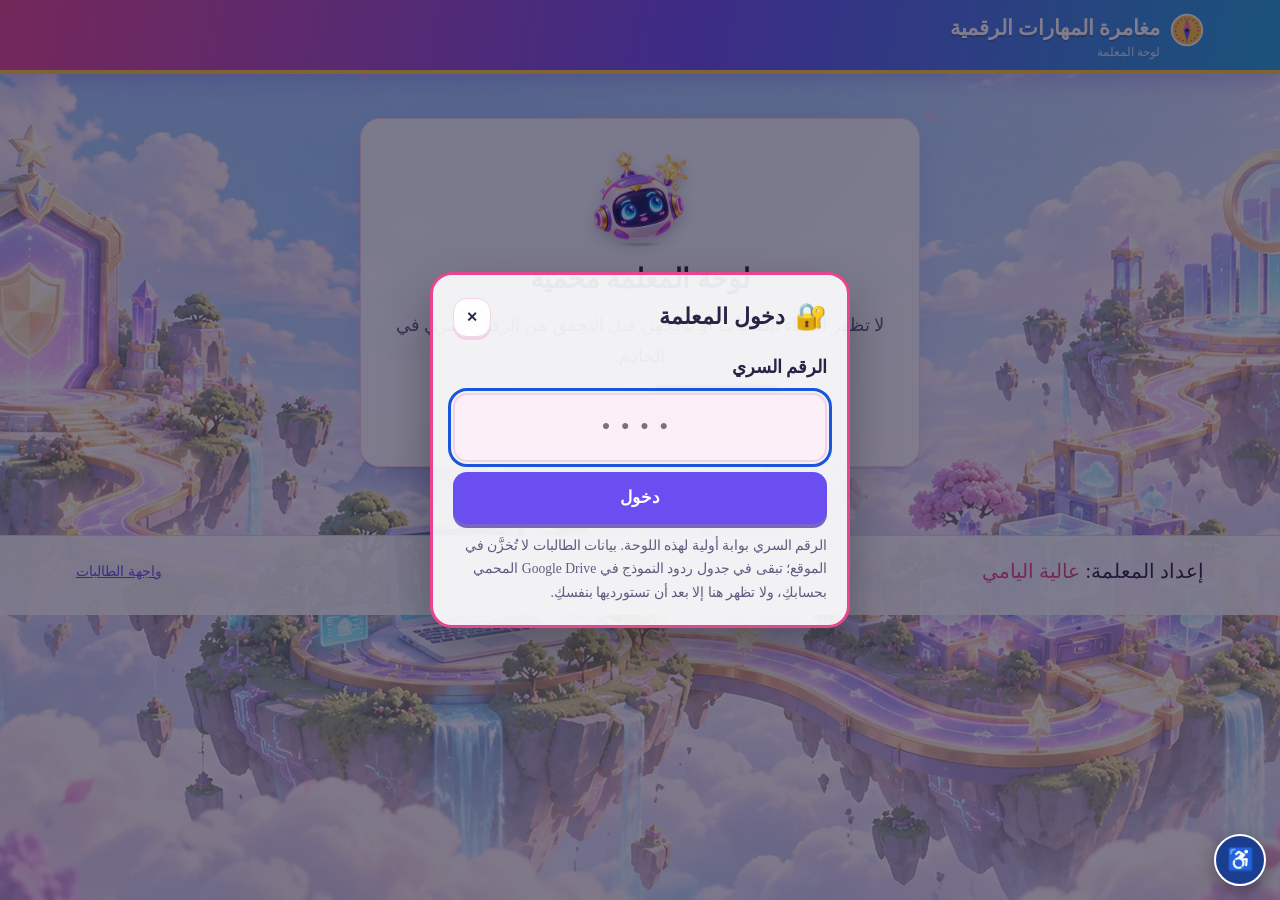
==== teacher.html @ 1182cdbd "إصلاح تعطل أزرار اعتماد الخطط الفردية: عزل تهيئة دعم الطالبات عن الاتساق وإظهار الأخطاء Co-Authored-" ====
<!doctype html>
<html lang="ar" dir="rtl" class="scene-on">
<head>
<meta charset="utf-8">
<meta name="viewport" content="width=device-width,initial-scale=1,viewport-fit=cover">
<meta name="robots" content="noindex">
<title>لوحة المعلمة — مغامرة المهارات الرقمية</title>
<link rel="preconnect" href="https://fonts.googleapis.com">
<link rel="preconnect" href="https://fonts.gstatic.com" crossorigin>
<link rel="stylesheet" href="https://fonts.googleapis.com/css2?family=Amiri:wght@400;700&display=swap">
<link rel="stylesheet" href="css/style.css?v=1.7.7">
<link rel="stylesheet" href="css/a11y.css?v=1.7.7">
<link rel="stylesheet" href="css/scenes.css?v=1.7.7">
<link rel="stylesheet" href="css/teacher-scene.css?v=1.7.15">
</head>
<body class="teacher-mode" data-scene="hero">
<header class="topbar">
  <div class="topbar-in">
    <a class="brand" href="index.html"><span id="brandIcon"></span><span><b>مغامرة المهارات الرقمية</b><small>لوحة المعلمة</small></span></a>
    <div class="top-stats" id="topStats"><span class="chip">🔐 منطقة محمية</span></div>
  </div>
</header>
<main>
  <div class="wrap" id="app" aria-live="polite"><div class="panel" style="padding:24px">جارٍ التحميل…</div></div>
</main>
<footer class="foot">
  <div class="foot-in">
    <div class="author">إعداد المعلمة: <span>عالية اليامي</span></div>
    <div><a class="linkish" href="index.html">واجهة الطالبات</a></div>
  </div>
</footer>
<script src="js/config.js?v=1.7.7"></script>
<script src="js/icons.js?v=1.7.7"></script>
<script src="js/questions.js?v=1.7.7"></script>
<script src="js/rules.js?v=1.7.7"></script>
<script src="js/forms.js?v=1.7.7"></script>
<script src="js/storage.js?v=1.7.7"></script>
<script src="js/tracker.js?v=1.7.7"></script>
<script src="js/analytics.js?v=1.7.7"></script>
<script src="js/agent.js?v=1.7.7"></script>
<script src="js/outcomes.js?v=1.7.7"></script>
<script src="js/goals.js?v=1.7.7"></script>
<script src="js/agent-std.js?v=1.7.7"></script>
<script src="js/post-wording.js?v=1.7.7"></script>
<script src="js/post.js?v=1.7.7"></script>
<script src="js/consistency.js?v=1.7.7"></script>
<script src="js/textbook.js?v=1.7.15"></script>
<script src="js/support.js?v=1.7.15"></script>
<script src="js/goals-view.js?v=1.7.15"></script>
<script src="js/export-excel.js?v=1.7.7"></script>
<script src="js/fx.js?v=1.7.7"></script>
<script src="js/teacher-guide.js?v=1.7.7"></script>
<script src="js/a11y.js"></script>
<script src="js/auth.js?v=1.7.7"></script>
<script src="js/teacher.js?v=1.7.7"></script>
<script>
  document.getElementById('brandIcon').innerHTML = MDQ.icons.compass;
  MDQ.settings.loadRemote().finally(function () { MDQ.teacher.mount(document.getElementById('app')); if (MDQ.fx && MDQ.fx.petals) MDQ.fx.petals(); });
</script>
</body>
</html>
---- css/style.css ----
/* مغامرة المهارات الرقمية — ثيم أنمي مبهج: سماء ساكورا وردية، بنفسجي، أزرق سماوي، أصفر شمسي.
   التخطيط: شريط علوي متدرج + لوحة رئيسية؛ خريطة مراحل متصلة بمسار نجوم، وتميمة «نجمة». الخط: Times New Roman. */
:root {
  --bg: #FFF4FA;
  --bg-2: #EEF4FF;
  --surface: #FFFFFF;
  --surface-2: #FCEBF5;
  --ink: #2B2245;
  --muted: #625A82;
  --line: #F1D2E6;
  --brand: #6B4EF0;
  --brand-2: #E8458F;
  --brand-3: #1FA3D6;
  --brand-ink: #FFFFFF;
  --accent: #6B4EF0;
  --gold: #FFC93C;
  --gold-ink: #B2560A;
  --c1: #12A9C2; --c2: #F2731F; --c3: #6B4EF0; --c4: #E8458F;
  --ok: #109E6E; --ok-bg: #DDF8EC;
  --warn: #B06A00; --warn-bg: #FFF1CC;
  --bad: #D9365E; --bad-bg: #FFE1E8;
  --shadow: 0 2px 0 rgba(43,34,69,.08), 0 10px 26px rgba(107,78,240,.12);
  --f-display: "Times New Roman", Times, "Amiri", "Traditional Arabic", serif;
  --f-body: "Times New Roman", Times, "Amiri", "Traditional Arabic", serif;
  --r: 20px;
  --r-sm: 12px;
}
@media (prefers-color-scheme: dark) {
  :root:not([data-theme="light"]) {
    --bg: #161230; --bg-2: #101A3A; --surface: #221C47; --surface-2: #2D2560; --ink: #F6F1FF; --muted: #BDB3E3; --line: #3D3478;
    --brand: #8C74FF; --brand-2: #FF5FA8; --brand-3: #36C2F0; --brand-ink: #FFFFFF; --accent: #B3A3FF; --gold: #FFD45C; --gold-ink: #FFD45C;
    --c1: #4FD8EE; --c2: #FF9A55; --c3: #A996FF; --c4: #FF7DBB;
    --ok: #4FE0A6; --ok-bg: #173A33; --warn: #FFC95C; --warn-bg: #3D3017; --bad: #FF8AA6; --bad-bg: #44203A;
    --shadow: 0 2px 0 rgba(0,0,0,.3), 0 10px 28px rgba(0,0,0,.35);
    color-scheme: dark;
  }
}
:root[data-theme="dark"] {
  --bg: #161230; --bg-2: #101A3A; --surface: #221C47; --surface-2: #2D2560; --ink: #F6F1FF; --muted: #BDB3E3; --line: #3D3478;
  --brand: #8C74FF; --brand-2: #FF5FA8; --brand-3: #36C2F0; --brand-ink: #FFFFFF; --accent: #B3A3FF; --gold: #FFD45C; --gold-ink: #FFD45C;
  --c1: #4FD8EE; --c2: #FF9A55; --c3: #A996FF; --c4: #FF7DBB;
  --ok: #4FE0A6; --ok-bg: #173A33; --warn: #FFC95C; --warn-bg: #3D3017; --bad: #FF8AA6; --bad-bg: #44203A;
  --shadow: 0 2px 0 rgba(0,0,0,.3), 0 10px 28px rgba(0,0,0,.35);
  color-scheme: dark;
}

* { box-sizing: border-box; }
html, body { min-height: 100%; }
body {
  margin: 0; background: var(--bg); color: var(--ink);
  font-family: var(--f-body); font-size: 18px; line-height: 1.75;
  background-image: radial-gradient(1200px 600px at 100% -10%, color-mix(in srgb, var(--brand-2) 14%, transparent), transparent 60%), radial-gradient(900px 500px at -10% 30%, color-mix(in srgb, var(--brand-3) 12%, transparent), transparent 60%);
  background-attachment: fixed;
  -webkit-font-smoothing: antialiased;
}
h1, h2, h3 { font-family: var(--f-display); font-weight: 600; line-height: 1.35; text-wrap: balance; margin: 0; }
p { margin: 0; }
button, input, select { font: inherit; color: inherit; }
button { cursor: pointer; }
:focus-visible { outline: 3px solid var(--gold); outline-offset: 2px; border-radius: 6px; }
.num { font-variant-numeric: tabular-nums; }
.ltr { direction: ltr; unicode-bidi: isolate; display: inline-block; }
.sr { position: absolute; width: 1px; height: 1px; overflow: hidden; clip: rect(0 0 0 0); }

/* ---------- الشريط العلوي ---------- */
.topbar {
  position: sticky; top: env(safe-area-inset-top, 0px); z-index: 30;
  background: var(--brand); color: var(--brand-ink);
  border-bottom: 3px solid var(--gold);
}
.topbar-in { max-width: 1160px; margin: 0 auto; padding: 10px 16px; display: flex; align-items: center; gap: 12px; flex-wrap: wrap; }
.brand { display: flex; align-items: center; gap: 10px; text-decoration: none; color: inherit; background: none; border: 0; padding: 0; }
.brand svg { width: 34px; height: 34px; flex: none; }
.brand b { font-family: var(--f-display); font-size: 1.15rem; font-weight: 600; letter-spacing: 0; }
.brand small { display: block; font-size: .72rem; opacity: .8; line-height: 1.2; }
.top-stats { margin-inline-start: auto; display: flex; gap: 8px; align-items: center; flex-wrap: wrap; }
.chip {
  display: inline-flex; align-items: center; gap: 6px; padding: 3px 11px; border-radius: 999px;
  font-size: .85rem; background: rgba(246,242,232,.12); border: 1px solid rgba(246,242,232,.22); white-space: nowrap;
}
.chip svg { width: 15px; height: 15px; }
.chip.gold { background: var(--gold); color: #252826; border-color: transparent; font-weight: 600; }
.sync { font-size: .78rem; }
.sync[data-st="synced"] { background: rgba(121,199,154,.25); }
.sync[data-st="error"], .sync[data-st="offline"] { background: #A3392E; border-color: transparent; color: #fff; }
.sync[data-st="memory"] { background: #8F5A0F; color: #fff; }

/* ---------- الحاوية ---------- */
.wrap { max-width: 1160px; margin: 0 auto; padding-inline: 16px; padding-block: 24px 40px; }
.panel { background: var(--surface); border: 1px solid var(--line); border-radius: var(--r); box-shadow: var(--shadow); }
.eyebrow { font-size: .78rem; letter-spacing: .04em; color: var(--gold-ink); font-weight: 600; }
.muted { color: var(--muted); }
.row { display: flex; gap: 10px; flex-wrap: wrap; align-items: center; }
.grow { flex: 1 1 auto; min-width: 0; }

/* ---------- الأزرار ---------- */
.btn {
  display: inline-flex; align-items: center; justify-content: center; gap: 8px;
  padding: 10px 18px; border-radius: 10px; border: 1px solid transparent;
  background: var(--brand); color: var(--brand-ink); font-weight: 600; font-size: .98rem;
  transition: transform .12s ease, background .15s ease, box-shadow .15s ease; text-decoration: none;
}
.btn:hover { transform: translateY(-1px); box-shadow: 0 6px 16px color-mix(in srgb, var(--brand) 35%, transparent); }
.btn:active { transform: none; }
.btn[disabled] { opacity: .45; cursor: not-allowed; transform: none; box-shadow: none; }
.btn.gold { background: var(--gold); color: #252826; }
.btn.ghost { background: transparent; color: var(--ink); border-color: var(--line); }
.btn.ghost:hover { background: var(--surface-2); }
.btn.small { padding: 6px 12px; font-size: .88rem; }
.btn svg { width: 18px; height: 18px; }
.linkish { background: none; border: 0; color: var(--accent); text-decoration: underline; padding: 0; font-size: .9rem; }

/* ---------- الصفحة الافتتاحية ---------- */
.hero { display: grid; grid-template-columns: 1.05fr .95fr; gap: 22px; align-items: stretch; }
.hero-card { background: var(--brand); color: var(--brand-ink); border-radius: var(--r); padding: 28px; position: relative; overflow: hidden; }
.hero-card::after {
  content: ""; position: absolute; inset: auto -40px -60px auto; width: 240px; height: 240px; border-radius: 50%;
  border: 2px dashed rgba(183,154,97,.45); pointer-events: none;
}
.hero-card h1 { font-size: clamp(1.7rem, 3.4vw, 2.5rem); }
.hero-card h1 span { color: var(--gold); display: block; font-size: .62em; margin-top: 4px; }
.hero-card .lede { margin-top: 10px; font-size: 1.05rem; opacity: .92; }
.form { margin-top: 22px; display: grid; gap: 14px; position: relative; z-index: 1; }
.field label { display: block; font-size: .9rem; margin-bottom: 4px; font-weight: 600; }
.field input, .field select {
  width: 100%; padding: 11px 14px; border-radius: 10px; border: 1px solid rgba(246,242,232,.35);
  background: rgba(246,242,232,.96); color: #252826; font-size: 1rem;
}
.field .help { font-size: .8rem; opacity: .85; margin-top: 3px; }
.field .err { color: #FFD9D3; font-size: .85rem; margin-top: 4px; }
.privacy { font-size: .8rem; opacity: .8; display: flex; gap: 6px; align-items: flex-start; }
.privacy svg { width: 16px; height: 16px; flex: none; margin-top: 3px; }

.preview { padding: 22px; display: grid; gap: 14px; align-content: start; }
.preview h2 { font-size: 1.25rem; }
.mini-stages { display: grid; gap: 10px; }
.mini { display: grid; grid-template-columns: 44px 1fr auto; gap: 12px; align-items: center; padding: 10px 12px; border-radius: 12px; background: var(--surface-2); }
.mini .ic { width: 44px; height: 44px; border-radius: 12px; display: grid; place-items: center; color: #fff; }
.mini .ic svg { width: 24px; height: 24px; }
.mini b { display: block; font-size: .98rem; }
.mini small { color: var(--muted); font-size: .82rem; }
.rules { font-size: .85rem; color: var(--muted); border-top: 1px dashed var(--line); padding-top: 12px; display: grid; gap: 4px; }
.rules b { color: var(--ink); }

/* ---------- الخريطة ---------- */
.map-head { display: flex; gap: 16px; align-items: end; justify-content: space-between; flex-wrap: wrap; margin-bottom: 18px; }
.map-head h1 { font-size: clamp(1.5rem, 3vw, 2rem); }
.overall { min-width: 240px; flex: 0 1 340px; }
.bar { height: 10px; border-radius: 99px; background: var(--surface-2); overflow: hidden; border: 1px solid var(--line); }
.bar > i { display: block; height: 100%; background: linear-gradient(90deg, var(--gold), var(--accent)); border-radius: inherit; transition: width .5s ease; }
.stages { position: relative; display: grid; grid-template-columns: repeat(4, minmax(0, 1fr)); gap: 18px; }
.stages::before {
  content: ""; position: absolute; top: 58px; inset-inline: 8%; border-top: 3px dashed var(--gold); opacity: .6; z-index: 0;
}
.stage {
  position: relative; z-index: 1; display: flex; flex-direction: column; gap: 10px; padding: 18px;
  background: var(--surface); border: 1px solid var(--line); border-radius: var(--r); box-shadow: var(--shadow);
  border-top: 5px solid var(--sc);
}
.stage .node {
  width: 76px; height: 76px; border-radius: 50%; display: grid; place-items: center; margin: -6px auto 2px;
  background: var(--sc); color: #fff; box-shadow: 0 0 0 6px var(--surface), 0 0 0 8px var(--line); position: relative;
}
.stage .node svg { width: 36px; height: 36px; }
.stage .node .done-mark { position: absolute; bottom: -4px; inset-inline-end: -4px; width: 26px; height: 26px; border-radius: 50%; background: var(--gold); color: #252826; display: grid; place-items: center; border: 2px solid var(--surface); }
.stage .node .done-mark svg { width: 15px; height: 15px; }
.stage .lvl { text-align: center; font-size: .78rem; color: var(--muted); }
.stage h3 { font-size: 1.15rem; text-align: center; }
.stage .lesson { text-align: center; color: var(--sc); font-weight: 600; font-size: .92rem; margin-top: -6px; }
.stage .story { font-size: .9rem; color: var(--muted); }
.stage .mission { font-size: .86rem; background: var(--surface-2); padding: 8px 10px; border-radius: 10px; }
.stage .mission b { color: var(--ink); }
.stage .foot { margin-top: auto; display: grid; gap: 8px; }
.status { display: inline-flex; align-items: center; gap: 6px; font-size: .78rem; font-weight: 600; padding: 2px 10px; border-radius: 99px; justify-self: start; }
.status.new { background: var(--surface-2); color: var(--muted); }
.status.active { background: var(--warn-bg); color: var(--warn); }
.status.done { background: var(--ok-bg); color: var(--ok); }
.stage.is-done { background: linear-gradient(180deg, var(--surface), var(--surface-2)); }
.stage .btn { width: 100%; background: var(--sc); color: #fff; }
.stage .btn.ghost { background: transparent; color: var(--ink); }
.c1 { --sc: var(--c1); } .c2 { --sc: var(--c2); } .c3 { --sc: var(--c3); } .c4 { --sc: var(--c4); }

.badges-shelf { margin-top: 22px; padding: 18px; }
.badges-shelf h2 { font-size: 1.1rem; margin-bottom: 10px; }
.shelf { display: flex; gap: 12px; flex-wrap: wrap; }
.medal { display: flex; align-items: center; gap: 10px; padding: 8px 12px 8px 14px; border-radius: 12px; border: 1px solid var(--line); background: var(--surface-2); min-width: 0; }
.medal .disc { width: 42px; height: 42px; border-radius: 50%; display: grid; place-items: center; background: var(--gold); color: #252826; flex: none; box-shadow: inset 0 0 0 3px rgba(255,255,255,.35); }
.medal .disc svg { width: 22px; height: 22px; }
.medal.locked { opacity: .5; }
.medal.locked .disc { background: var(--line); color: var(--muted); }
.medal b { display: block; font-size: .9rem; }
.medal small { color: var(--muted); font-size: .76rem; line-height: 1.4; display: block; }

/* ---------- شاشة السؤال ---------- */
.play { display: grid; grid-template-columns: minmax(0, 1fr) 280px; gap: 20px; align-items: start; }
.play-head { display: flex; gap: 10px; align-items: center; flex-wrap: wrap; margin-bottom: 14px; }
.play-head h1 { font-size: 1.35rem; }
.qcard { padding: 22px; border-top: 5px solid var(--sc); }
.qmeta { display: flex; gap: 8px; flex-wrap: wrap; align-items: center; margin-bottom: 10px; font-size: .82rem; }
.tag { padding: 2px 10px; border-radius: 99px; background: var(--surface-2); color: var(--muted); }
.tag.concept { color: var(--sc); background: color-mix(in srgb, var(--sc) 12%, transparent); font-weight: 600; }
.tag.retry { background: var(--warn-bg); color: var(--warn); }
.qtext { font-size: 1.18rem; font-weight: 500; line-height: 1.9; }
.opts { display: grid; gap: 10px; margin-top: 18px; }
.opt {
  display: grid; grid-template-columns: 34px 1fr auto; gap: 12px; align-items: center; text-align: start;
  padding: 12px 14px; border-radius: 12px; border: 2px solid var(--line); background: var(--surface);
  transition: border-color .15s, background .15s, transform .1s;
}
.opt:hover:not([disabled]) { border-color: var(--sc); }
.opt .l { width: 34px; height: 34px; border-radius: 50%; display: grid; place-items: center; background: var(--surface-2); font-weight: 700; }
.opt[aria-checked="true"] { border-color: var(--sc); background: color-mix(in srgb, var(--sc) 9%, var(--surface)); }
.opt[aria-checked="true"] .l { background: var(--sc); color: #fff; }
.opt.tried { opacity: .55; text-decoration: line-through; text-decoration-color: var(--bad); }
.opt.tried .note { font-size: .74rem; color: var(--bad); text-decoration: none; }
.opt.right { border-color: var(--ok); background: var(--ok-bg); }
.opt.right .l { background: var(--ok); color: #fff; }
.opt[disabled] { cursor: default; }
.opts.tf { grid-template-columns: 1fr 1fr; }
.actions { display: flex; gap: 10px; flex-wrap: wrap; margin-top: 18px; align-items: center; }

.fb { margin-top: 18px; padding: 16px 18px; border-radius: 12px; border: 1px solid; display: grid; gap: 8px; animation: rise .35s ease; }
.fb h3 { font-size: 1.08rem; display: flex; align-items: center; gap: 8px; }
.fb h3 svg { width: 22px; height: 22px; }
.fb.ok { background: var(--ok-bg); border-color: color-mix(in srgb, var(--ok) 40%, transparent); }
.fb.ok h3 { color: var(--ok); }
.fb.hint { background: var(--warn-bg); border-color: color-mix(in srgb, var(--warn) 35%, transparent); }
.fb.hint h3 { color: var(--warn); }
.fb.teach { background: var(--surface-2); border-color: var(--line); }
.fb.teach h3 { color: var(--accent); }
.fb .xp { font-weight: 700; color: var(--gold-ink); }
.fb .corr { font-size: .92rem; border-inline-start: 3px solid var(--gold); padding-inline-start: 10px; }
@keyframes rise { from { opacity: 0; transform: translateY(6px); } to { opacity: 1; transform: none; } }
.shake { animation: shake .35s ease; }
@keyframes shake { 20%, 60% { transform: translateX(-5px); } 40%, 80% { transform: translateX(5px); } }

.side { display: grid; gap: 14px; position: sticky; top: calc(env(safe-area-inset-top, 0px) + 80px); }
.side .panel { padding: 16px; }
.reviewbtn {
  display: grid; grid-template-columns: 46px 1fr; gap: 12px; align-items: center; width: 100%; text-align: start;
  padding: 14px; border-radius: var(--r); border: 2px dashed var(--gold); background: var(--surface); color: var(--ink);
}
.reviewbtn:hover { background: var(--surface-2); }
.reviewbtn .ic { width: 46px; height: 46px; border-radius: 12px; background: var(--gold); color: #252826; display: grid; place-items: center; }
.reviewbtn .ic svg { width: 26px; height: 26px; }
.reviewbtn b { display: block; font-family: var(--f-display); font-weight: 600; }
.reviewbtn small { color: var(--muted); font-size: .8rem; }
.kv { display: grid; grid-template-columns: 1fr auto; gap: 6px 10px; font-size: .9rem; }
.kv dt { color: var(--muted); } .kv dd { margin: 0; font-weight: 700; }
.ladder { display: grid; gap: 6px; font-size: .84rem; }
.ladder div { display: flex; justify-content: space-between; gap: 8px; padding: 4px 8px; border-radius: 8px; }
.ladder div.on { background: var(--warn-bg); color: var(--warn); font-weight: 600; }

/* ---------- لوحة المراجعة الجانبية ---------- */
.drawer-bg { position: fixed; inset: 0; background: rgba(20,24,21,.45); z-index: 50; opacity: 0; transition: opacity .2s; }
.drawer-bg.open { opacity: 1; }
.drawer {
  position: fixed; top: 0; bottom: 0; inset-inline-start: 0; width: min(560px, 100%); z-index: 51;
  background: var(--surface); border-inline-end: 4px solid var(--gold); box-shadow: var(--shadow);
  display: flex; flex-direction: column; transform: translateX(100%); transition: transform .25s ease;
  padding-top: env(safe-area-inset-top, 0px); padding-bottom: env(safe-area-inset-bottom, 0px);
}
[dir="rtl"] .drawer { transform: translateX(105%); }
.drawer.open { transform: none !important; }
.drawer header { padding: 16px 18px; border-bottom: 1px solid var(--line); display: flex; gap: 10px; align-items: center; background: var(--surface-2); }
.drawer header h2 { font-size: 1.1rem; }
.drawer .body { overflow-y: auto; padding: 16px 18px 24px; display: grid; gap: 16px; }
.drawer footer { padding: 12px 18px; border-top: 1px solid var(--line); }
.rsec { border: 1px solid var(--line); border-radius: 12px; padding: 14px; display: grid; gap: 8px; }
.rsec.focus { border-color: var(--gold); box-shadow: 0 0 0 3px color-mix(in srgb, var(--gold) 25%, transparent); }
.rsec .here { font-size: .74rem; color: var(--gold-ink); font-weight: 700; }
.rsec h3 { font-size: 1rem; }
.rsec ul, .rsec ol { margin: 0; padding-inline-start: 20px; display: grid; gap: 4px; font-size: .93rem; }
.rsec p { font-size: .93rem; }
.tbl-wrap { overflow-x: auto; border: 1px solid var(--line); border-radius: 10px; }
.tbl { width: 100%; border-collapse: collapse; font-size: .86rem; }
.tbl th { background: var(--surface-2); text-align: start; padding: 8px 10px; font-weight: 700; white-space: nowrap; }
.tbl td { padding: 8px 10px; border-top: 1px solid var(--line); vertical-align: top; }
.terms { display: grid; gap: 6px; }
.terms div { display: grid; grid-template-columns: minmax(110px, 38%) 1fr; gap: 10px; font-size: .9rem; padding: 6px 0; border-bottom: 1px dashed var(--line); }
.terms dt { font-weight: 700; color: var(--accent); }
.terms dd { margin: 0; }
.vs { display: grid; grid-template-columns: 1fr auto 1fr; gap: 8px; align-items: stretch; }
.vs > div { background: var(--surface-2); border-radius: 10px; padding: 10px; font-size: .88rem; }
.vs > div b { display: block; color: var(--accent); margin-bottom: 4px; }
.vs > span { align-self: center; font-family: var(--f-display); color: var(--gold-ink); }
.diagram svg { width: 100%; height: auto; display: block; }
.diagram figcaption { font-size: .82rem; color: var(--muted); }
.extra { background: var(--surface-2); border-radius: 12px; padding: 12px 14px; font-size: .88rem; }

/* ---------- النتائج ---------- */
.result-hero { padding: 26px; display: grid; grid-template-columns: auto 1fr; gap: 20px; align-items: center; background: var(--brand); color: var(--brand-ink); border-radius: var(--r); }
.result-hero h1 { font-size: clamp(1.4rem, 3vw, 1.9rem); }
.result-hero .big-badge { width: 96px; height: 96px; border-radius: 50%; background: var(--gold); color: #252826; display: grid; place-items: center; box-shadow: 0 0 0 6px rgba(246,242,232,.18); animation: pop .6s cubic-bezier(.2,1.6,.4,1); }
.result-hero .big-badge svg { width: 48px; height: 48px; }
@keyframes pop { from { transform: scale(.3) rotate(-20deg); } to { transform: none; } }
.stats { display: grid; grid-template-columns: repeat(4, minmax(0, 1fr)); gap: 12px; margin-top: 16px; }
.stat { padding: 14px; border-radius: 12px; background: var(--surface); border: 1px solid var(--line); }
.stat b { display: block; font-size: 1.6rem; font-family: var(--f-display); line-height: 1.2; }
.stat small { color: var(--muted); font-size: .82rem; }
.stat.key { border-color: var(--gold); }
.twin { display: grid; grid-template-columns: 1fr 1fr; gap: 12px; margin-top: 12px; }
.meter { padding: 16px; }
.meter .bar { height: 12px; margin-top: 8px; }
.meter .bar > i.ok { background: var(--ok); }
.list { display: grid; gap: 8px; margin-top: 8px; }
.list li { list-style: none; }
.list.plain { padding: 0; margin: 8px 0 0; }
.mist { padding: 16px; display: grid; gap: 8px; border-inline-start: 4px solid var(--sc); }
.mist .yours { color: var(--bad); font-size: .9rem; }
.mist .right { color: var(--ok); font-size: .9rem; font-weight: 600; }

/* ---------- التنبيهات ---------- */
.toast { position: fixed; bottom: calc(18px + env(safe-area-inset-bottom, 0px)); inset-inline: 16px; margin: 0 auto; max-width: 420px; z-index: 70;
  background: var(--ink); color: var(--bg); padding: 12px 16px; border-radius: 12px; box-shadow: var(--shadow); display: flex; gap: 10px; align-items: center; animation: rise .3s ease; }
.toast .disc { width: 36px; height: 36px; border-radius: 50%; background: var(--gold); color: #252826; display: grid; place-items: center; flex: none; }
.toast .disc svg { width: 20px; height: 20px; }
.banner { padding: 12px 14px; border-radius: 12px; background: var(--warn-bg); color: var(--warn); font-size: .9rem; display: flex; gap: 10px; align-items: flex-start; }
.banner.info { background: var(--surface-2); color: var(--ink); }
.banner.bad { background: var(--bad-bg); color: var(--bad); }
.confirm { padding: 14px; border-radius: 12px; border: 1px solid var(--bad); background: var(--bad-bg); display: grid; gap: 10px; }
#confetti { position: fixed; inset: 0; pointer-events: none; z-index: 60; width: 100%; height: 100%; }

/* ---------- التذييل ---------- */
.foot { border-top: 1px solid var(--line); margin-top: 8px; }
.foot-in { max-width: 1160px; margin: 0 auto; padding: 18px 16px 26px; display: flex; gap: 12px; flex-wrap: wrap; align-items: center; justify-content: space-between; font-size: .88rem; color: var(--muted); }
.foot-in .author { font-family: var(--f-display); font-size: 1.05rem; color: var(--ink); }
.foot-in .author span { color: var(--gold-ink); }

/* ---------- لوحة المعلمة ---------- */
.t-head { display: flex; gap: 14px; flex-wrap: wrap; align-items: end; justify-content: space-between; margin-bottom: 16px; }
.t-head h1 { font-size: 1.6rem; }
.tabs { display: flex; gap: 4px; flex-wrap: wrap; border-bottom: 2px solid var(--line); margin-bottom: 16px; }
.tabs button { background: none; border: 0; padding: 9px 14px; border-radius: 10px 10px 0 0; color: var(--muted); font-weight: 600; margin-bottom: -2px; border-bottom: 3px solid transparent; }
.tabs button[aria-selected="true"] { color: var(--accent); border-bottom-color: var(--gold); }
.filters { display: grid; grid-template-columns: repeat(4, minmax(0, 1fr)) auto; gap: 10px; padding: 14px; margin-bottom: 16px; align-items: end; }
.filters label { font-size: .8rem; color: var(--muted); display: grid; gap: 3px; min-width: 0; }
.filters select, .t-input { padding: 8px 10px; border-radius: 9px; border: 1px solid var(--line); background: var(--surface); color: var(--ink); width: 100%; min-width: 0; }
.kpis { display: grid; grid-template-columns: repeat(5, minmax(0, 1fr)); gap: 12px; margin-bottom: 16px; }
.kpi { padding: 14px; }
.kpi b { display: block; font-size: 1.7rem; font-family: var(--f-display); line-height: 1.2; }
.kpi small { color: var(--muted); font-size: .8rem; }
.grid2 { display: grid; grid-template-columns: 1fr 1fr; gap: 16px; }
.card { padding: 16px; min-width: 0; }
.card h2 { font-size: 1.08rem; margin-bottom: 10px; }
.hbar { display: grid; grid-template-columns: minmax(90px, 34%) 1fr 48px; gap: 10px; align-items: center; font-size: .86rem; padding: 5px 0; }
.hbar .track { height: 12px; background: var(--surface-2); border-radius: 99px; overflow: hidden; }
.hbar .track i { display: block; height: 100%; border-radius: 99px; }
.lv-low { background: var(--bad); } .lv-mid { background: var(--warn); } .lv-ok { background: var(--ok); }
.pill { display: inline-block; padding: 1px 9px; border-radius: 99px; font-size: .78rem; font-weight: 700; }
.pill.low { background: var(--bad-bg); color: var(--bad); } .pill.mid { background: var(--warn-bg); color: var(--warn); } .pill.ok { background: var(--ok-bg); color: var(--ok); }
.pill.na { background: var(--surface-2); color: var(--muted); }
.t-table { width: 100%; border-collapse: collapse; font-size: .86rem; }
.t-table th { position: sticky; top: 0; background: var(--surface-2); text-align: start; padding: 8px 10px; white-space: nowrap; font-weight: 700; }
.t-table td { padding: 7px 10px; border-top: 1px solid var(--line); vertical-align: top; }
.t-scroll { overflow: auto; max-height: 520px; border: 1px solid var(--line); border-radius: 10px; }
.qbank { display: grid; gap: 10px; }
.qitem { padding: 14px; display: grid; gap: 6px; border-inline-start: 4px solid var(--sc); }
.qitem .key { color: var(--ok); font-weight: 600; font-size: .9rem; }
.qitem.flagged { box-shadow: inset 0 0 0 2px var(--gold); }
.flag { background: var(--warn-bg); color: var(--warn); padding: 8px 10px; border-radius: 9px; font-size: .86rem; }
.switch { display: inline-flex; gap: 8px; align-items: center; font-size: .88rem; }
.setgrid { display: grid; grid-template-columns: repeat(3, minmax(0, 1fr)); gap: 14px; }
.setgrid label { display: grid; gap: 4px; font-size: .88rem; }
pre.code { background: var(--surface-2); padding: 12px; border-radius: 10px; overflow-x: auto; font-size: .82rem; direction: ltr; text-align: left; }
.steps-doc { display: grid; gap: 10px; padding-inline-start: 22px; margin: 0; }

/* ---------- الاستجابة ---------- */
.mobile-only { display: none; }
@media (max-width: 980px) { .mobile-only { display: inline-flex; } }
@media (max-width: 980px) {
  .stages { grid-template-columns: repeat(2, minmax(0, 1fr)); }
  .stages::before { display: none; }
  .play { grid-template-columns: 1fr; }
  .side { position: static; }
  .kpis { grid-template-columns: repeat(3, minmax(0, 1fr)); }
  .filters { grid-template-columns: repeat(2, minmax(0, 1fr)); }
  .setgrid { grid-template-columns: 1fr 1fr; }
}
@media (max-width: 720px) {
  .hero { grid-template-columns: 1fr; }
  .stats { grid-template-columns: repeat(2, minmax(0, 1fr)); }
  .grid2, .twin { grid-template-columns: 1fr; }
  .result-hero { grid-template-columns: 1fr; text-align: center; justify-items: center; }
}
@media (max-width: 560px) {
  .stages { grid-template-columns: 1fr; }
  .top-stats { margin-inline-start: 0; width: 100%; }
  .brand small { display: none; }
  .opts.tf { grid-template-columns: 1fr; }
  .kpis { grid-template-columns: repeat(2, minmax(0, 1fr)); }
  .filters, .setgrid { grid-template-columns: 1fr; }
  .vs { grid-template-columns: 1fr; }
  .vs > span { justify-self: center; }
  .terms div { grid-template-columns: 1fr; gap: 2px; }
  .hero-card, .qcard { padding: 18px; }
}
@media (prefers-reduced-motion: reduce) {
  *, *::before, *::after { animation: none !important; transition: none !important; }
}


/* =================== طبقة ثيم الأنمي والحركة =================== */
h1, h2, h3, b, strong { font-weight: 700; }
#petals { position: fixed; inset: 0; width: 100%; height: 100%; pointer-events: none; z-index: 0; }
.topbar, main, .foot { position: relative; z-index: 1; }
.topbar { background: linear-gradient(100deg, var(--brand-2), var(--brand) 55%, var(--brand-3)); border-bottom: 4px solid var(--gold); box-shadow: 0 6px 20px color-mix(in srgb, var(--brand) 30%, transparent); }
.topbar .chip { background: rgba(255,255,255,.18); border-color: rgba(255,255,255,.35); color: #fff; }
.topbar .chip.gold { background: var(--gold); color: #2B2245; }
.chip.pop { animation: pop .5s cubic-bezier(.2,1.8,.4,1); }
.brand b { font-size: 1.3rem; text-shadow: 0 2px 0 rgba(43,34,69,.25); }
.brand svg { animation: spin-slow 12s linear infinite; }
@keyframes spin-slow { to { transform: rotate(360deg); } }
.sound-btn { border: 2px solid rgba(255,255,255,.5); background: rgba(255,255,255,.18); border-radius: 50%; width: 40px; height: 40px; font-size: 1.15rem; line-height: 1; display: grid; place-items: center; color: #fff; }
.sound-btn:hover { background: rgba(255,255,255,.32); transform: scale(1.08); }

/* أزرار ثلاثية الأبعاد بروح الألعاب */
.btn { border-radius: 14px; box-shadow: 0 4px 0 color-mix(in srgb, var(--brand) 55%, #000 20%); font-family: var(--f-body); font-weight: 700; font-size: 1.05rem; }
.btn:hover { transform: translateY(-2px) scale(1.02); }
.btn:active { transform: translateY(3px); box-shadow: 0 1px 0 color-mix(in srgb, var(--brand) 55%, #000 20%); }
.btn.gold { background: linear-gradient(180deg, #FFE27A, var(--gold)); color: #2B2245; box-shadow: 0 4px 0 #D99A12; }
.btn.ghost { box-shadow: 0 3px 0 var(--line); background: var(--surface); }
.btn[disabled] { box-shadow: none; }

/* البطاقة الافتتاحية */
.hero-card { background: linear-gradient(135deg, var(--brand-2), var(--brand) 60%, var(--brand-3)); }
.hero-card::before {
  content: ""; position: absolute; inset: 0; pointer-events: none; opacity: .18;
  background: repeating-conic-gradient(from 0deg at 85% 15%, #fff 0 2deg, transparent 2deg 12deg);
}
.hero-card::after { border-color: rgba(255,255,255,.5); }
.hero-card h1 { font-size: clamp(2rem, 4.2vw, 3rem); text-shadow: 0 3px 0 rgba(43,34,69,.25); }
.hero-card h1 span { color: #FFE27A; }
.hero-card .eyebrow { color: #FFE27A !important; }
.field input, .field select { border: 2px solid rgba(255,255,255,.7); border-radius: 14px; font-family: var(--f-body); font-size: 1.05rem; }
.mascot-row { display: flex; gap: 12px; align-items: center; margin-top: 14px; position: relative; z-index: 1; }
.mascot { width: 92px; flex: none; filter: drop-shadow(0 6px 8px rgba(43,34,69,.25)); }
.mascot-svg { width: 100%; height: auto; display: block; }
.mascot.bob { animation: bob 2.6s ease-in-out infinite; }
.mascot.jump { animation: jump 1s cubic-bezier(.3,1.6,.5,1) infinite alternate; }
@keyframes bob { 50% { transform: translateY(-7px) rotate(-4deg); } }
@keyframes jump { from { transform: translateY(0) scale(1); } to { transform: translateY(-12px) scale(1.06) rotate(6deg); } }
.twinkle { animation: twinkle 1.6s ease-in-out infinite; transform-origin: center; transform-box: fill-box; }
.twinkle.t2 { animation-delay: .8s; }
@keyframes twinkle { 50% { opacity: .2; transform: scale(.5) rotate(45deg); } }
.bubble {
  position: relative; background: #fff; color: #2B2245; padding: 10px 14px; border-radius: 18px; font-weight: 700; font-size: 1rem;
  border: 3px solid #2B2245; box-shadow: 3px 3px 0 #2B2245; animation: rise .35s ease;
}
.bubble::before { content: ""; position: absolute; top: 50%; inset-inline-start: -12px; border: 8px solid transparent; border-inline-end-color: #2B2245; transform: translateY(-50%); }
.bubble.light { display: inline-block; margin-top: 8px; font-size: .95rem; }
.bubble.light::before { display: none; }

/* الخريطة والمراحل */
.stages::before { border-top: 4px dotted var(--brand-2); opacity: .7; }
.stage { border-radius: 22px; border-top-width: 6px; animation: card-in .6s cubic-bezier(.2,1.4,.4,1) backwards; animation-delay: calc(var(--i, 0) * .09s); }
@keyframes card-in { from { transform: translateY(18px) scale(.94); } to { transform: none; } }
.stage:hover { transform: translateY(-4px) rotate(-.4deg); box-shadow: 0 16px 30px color-mix(in srgb, var(--sc) 25%, transparent); transition: transform .2s, box-shadow .2s; }
.stage .node { background: radial-gradient(circle at 35% 30%, color-mix(in srgb, var(--sc) 55%, #fff), var(--sc)); animation: float 3s ease-in-out infinite; animation-delay: calc(var(--i, 0) * .4s); box-shadow: 0 0 0 6px var(--surface), 0 0 0 9px color-mix(in srgb, var(--sc) 35%, transparent), 0 10px 20px color-mix(in srgb, var(--sc) 35%, transparent); }
@keyframes float { 50% { transform: translateY(-6px); } }
.stage h3 { font-size: 1.35rem; }
.stage .btn { box-shadow: 0 4px 0 color-mix(in srgb, var(--sc) 60%, #000 25%); }
.files-row { display: flex; flex-wrap: wrap; gap: 6px; margin-top: 4px; }
.files-row.center { justify-content: center; }
.filelink {
  display: inline-flex; align-items: center; gap: 5px; padding: 4px 11px; border-radius: 99px; font-size: .88rem; font-weight: 700;
  border: 2px solid var(--brand-2); background: color-mix(in srgb, var(--brand-2) 10%, var(--surface)); color: var(--ink); font-family: var(--f-body);
  transition: transform .15s;
}
.filelink svg { width: 16px; height: 16px; color: var(--brand-2); }
.filelink:hover { transform: translateY(-2px) rotate(-2deg); background: color-mix(in srgb, var(--brand-2) 20%, var(--surface)); }
.filelink.alt { border-color: var(--brand-3); background: color-mix(in srgb, var(--brand-3) 10%, var(--surface)); }
.filelink.alt svg { color: var(--brand-3); }
.mini .files-row { margin-top: 2px; }
.medal .disc { background: linear-gradient(180deg, #FFE27A, var(--gold)); color: #2B2245; }
.medal:not(.locked) { animation: wiggle 3s ease-in-out infinite; }
@keyframes wiggle { 0%, 90%, 100% { transform: none; } 94% { transform: rotate(-3deg); } 97% { transform: rotate(3deg); } }

/* شاشة السؤال */
.qcard { border-radius: 22px; position: relative; overflow: hidden; animation: card-in .45s cubic-bezier(.2,1.4,.4,1); }
.qcard.burst::after {
  content: ""; position: absolute; inset: -40%; pointer-events: none;
  background: repeating-conic-gradient(from 0deg, color-mix(in srgb, var(--gold) 55%, transparent) 0 4deg, transparent 4deg 14deg);
  animation: speed .85s ease-out forwards; mix-blend-mode: multiply;
}
:root[data-theme="dark"] .qcard.burst::after { mix-blend-mode: screen; }
@keyframes speed { from { opacity: .9; transform: scale(.4) rotate(0); } to { opacity: 0; transform: scale(1.3) rotate(25deg); } }
.qtext { font-size: 1.35rem; }
.opt { border-radius: 16px; font-size: 1.12rem; font-family: var(--f-body); transition: transform .12s, border-color .15s, background .15s; }
.opt:hover:not([disabled]) { transform: translateX(-4px) scale(1.01); }
.opt[aria-checked="true"] { animation: pick .3s ease; }
@keyframes pick { 50% { transform: scale(1.03); } }
.opt .l { font-size: 1.05rem; }
.opt.right { animation: glow 1.2s ease-in-out 2; }
@keyframes glow { 50% { box-shadow: 0 0 0 6px color-mix(in srgb, var(--ok) 25%, transparent); } }
.combo {
  padding: 4px 14px; border-radius: 99px; font-weight: 700; color: #fff; background: linear-gradient(90deg, #FF7A00, #FF2E7E);
  box-shadow: 0 3px 0 #B3215A; animation: pulse 1s ease-in-out infinite;
}
@keyframes pulse { 50% { transform: scale(1.08); } }
.mascot-box { display: flex; gap: 10px; align-items: center; padding: 12px !important; background: linear-gradient(135deg, color-mix(in srgb, var(--brand-3) 12%, var(--surface)), color-mix(in srgb, var(--brand-2) 12%, var(--surface))) !important; }
.mascot-box .mascot { width: 78px; }
.mascot-box .bubble { font-size: .92rem; padding: 8px 10px; }
.float-txt {
  position: fixed; z-index: 80; pointer-events: none; transform: translate(-50%, 0); font-weight: 700; font-size: 1.6rem;
  color: #FFC93C; -webkit-text-stroke: 1.5px #2B2245; text-shadow: 0 3px 0 #2B2245; animation: fly 1.25s ease-out forwards; white-space: nowrap; font-family: var(--f-display);
}
.float-txt.xp { direction: ltr; }
.float-txt.combo-f { color: #FF4F9A; font-size: 1.9rem; direction: rtl; }
@keyframes fly { 0% { opacity: 0; transform: translate(-50%, 10px) scale(.6); } 20% { opacity: 1; transform: translate(-50%, -10px) scale(1.15); } 100% { opacity: 0; transform: translate(-50%, -90px) scale(1); } }
.reviewbtn { border-color: var(--brand-2); border-radius: 20px; }
.reviewbtn .ic { background: linear-gradient(180deg, #FFE27A, var(--gold)); animation: float 2.4s ease-in-out infinite; }
.fb { border-radius: 16px; border-width: 2px; }
.fb.ok h3 { font-size: 1.25rem; }

/* اللوحة الجانبية وملف الدرس PDF */
.drawer { border-inline-end-color: var(--brand-2); transition: transform .25s ease, width .25s ease; }
.drawer.wide { width: min(900px, 100%); }
.drawer header { background: linear-gradient(100deg, color-mix(in srgb, var(--brand-2) 18%, var(--surface)), color-mix(in srgb, var(--brand-3) 18%, var(--surface))); }
.dr-ic { color: var(--brand-2); } .dr-ic svg { width: 30px; height: 30px; }
.dr-tabs { display: flex; gap: 6px; padding: 10px 14px 0; border-bottom: 2px solid var(--line); flex-wrap: wrap; }
.dr-tabs button { border: 2px solid var(--line); border-bottom: 0; background: var(--surface-2); padding: 6px 14px; border-radius: 12px 12px 0 0; font-weight: 700; font-family: var(--f-body); color: var(--muted); font-size: .98rem; }
.dr-tabs button[aria-selected="true"] { background: var(--brand-2); border-color: var(--brand-2); color: #fff; }
.pdf-bar { display: flex; gap: 8px; align-items: center; flex-wrap: wrap; }
.pdf-status { font-size: .9rem; color: var(--muted); }
.pdf-pages { display: grid; gap: 14px; }
.pdf-page { position: relative; width: 100%; background: #fff; border-radius: 10px; box-shadow: var(--shadow); overflow: hidden; border: 1px solid var(--line); }
.pdf-page canvas { width: 100%; height: auto; display: block; position: relative; z-index: 1; }
.pdf-num { position: absolute; top: 8px; inset-inline-start: 10px; font-size: .8rem; color: #625A82; }
.pdf-err { position: absolute; inset: 0; display: grid; place-items: center; color: #D9365E; }

/* النتائج */
.result-hero { background: linear-gradient(120deg, var(--brand-2), var(--brand) 55%, var(--brand-3)); position: relative; overflow: hidden; }
.result-hero::before { content: ""; position: absolute; inset: -50%; background: repeating-conic-gradient(from 0deg, rgba(255,255,255,.14) 0 5deg, transparent 5deg 15deg); animation: rays 18s linear infinite; pointer-events: none; }
@keyframes rays { to { transform: rotate(360deg); } }
.result-hero > * { position: relative; }
.hero-mascots { display: flex; align-items: end; gap: 6px; }
.hero-mascots .mascot { width: 80px; }
.result-hero .big-badge { background: linear-gradient(180deg, #FFE27A, var(--gold)); color: #2B2245; }
.stat { border-radius: 16px; animation: card-in .5s cubic-bezier(.2,1.4,.4,1) backwards; }
.stat:nth-child(2) { animation-delay: .05s } .stat:nth-child(3) { animation-delay: .1s } .stat:nth-child(4) { animation-delay: .15s }
.stat:nth-child(5) { animation-delay: .2s } .stat:nth-child(6) { animation-delay: .25s } .stat:nth-child(7) { animation-delay: .3s } .stat:nth-child(8) { animation-delay: .35s }
.stat.key { border: 2px solid var(--gold); background: color-mix(in srgb, var(--gold) 12%, var(--surface)); }
.bar { height: 12px; }
.bar > i { background: linear-gradient(90deg, var(--brand-2), var(--brand), var(--brand-3)); background-size: 200% 100%; animation: shimmer 3s linear infinite; }
@keyframes shimmer { to { background-position: -200% 0; } }
.toast { background: linear-gradient(90deg, var(--brand), var(--brand-2)); color: #fff; border: 3px solid #fff; animation: rise .3s ease, pulse 1s ease-in-out 1 .3s; }
.foot-in .author { font-size: 1.25rem; }
.foot-in .author span { color: var(--brand-2); }
.panel { border-radius: 20px; }
.tag.concept { background: color-mix(in srgb, var(--sc, var(--brand)) 14%, transparent); }
@media (max-width: 560px) {
  .mascot { width: 72px; }
  .hero-mascots .mascot { width: 64px; }
  .sound-btn { position: absolute; top: 10px; inset-inline-end: 16px; }
}
@media (prefers-reduced-motion: reduce) {
  .mascot.bob, .mascot.jump, .stage .node, .brand svg, .bar > i, .combo, .medal { animation: none !important; }
}

/* =================== بوابة المعلمة ورمز الطالبة =================== */
.teacher-btn { border: 2px solid rgba(255,255,255,.6); background: rgba(255,255,255,.2); color: #fff; border-radius: 99px; padding: 6px 14px; font-family: var(--f-body); font-weight: 700; font-size: 1rem; }
.teacher-btn:hover { background: rgba(255,255,255,.34); }
.modal-bg { position: fixed; inset: 0; z-index: 90; background: rgba(22,18,48,.55); display: grid; place-items: center; padding: 16px; }
.modal { width: min(420px, 100%); background: var(--surface); color: var(--ink); border-radius: 22px; border: 3px solid var(--brand-2); box-shadow: 0 20px 50px rgba(0,0,0,.3); padding: 20px; display: grid; gap: 12px; animation: card-in .35s cubic-bezier(.2,1.4,.4,1); }
.modal-head { display: flex; align-items: center; gap: 10px; }
.modal-head h2 { flex: 1; font-size: 1.4rem; }
.lock-ic { font-size: 1.6rem; }
.auth-form { display: grid; gap: 10px; }
.auth-form label { font-weight: 700; }
.auth-form input { font-size: 1.6rem; letter-spacing: .4em; text-align: center; padding: 10px; border-radius: 14px; border: 2px solid var(--line); background: var(--surface-2); color: var(--ink); direction: ltr; font-family: var(--f-body); }
.auth-msg { color: var(--bad); font-weight: 700; background: var(--bad-bg); padding: 8px 12px; border-radius: 10px; }
.small-print { font-size: .85rem; }
.locked-panel { padding: 30px; display: grid; gap: 12px; justify-items: center; text-align: center; max-width: 560px; margin: 20px auto; }
.locked-panel .mascot { width: 100px; }
.code-box { background: rgba(255,255,255,.14); border-radius: 14px; padding: 8px 12px; }
.code-box summary { cursor: pointer; font-weight: 700; }
.ltr-input { direction: ltr; text-align: center; letter-spacing: .25em; text-transform: uppercase; }
.code-chip { display: inline-block; margin-top: 4px; padding: 4px 12px; border-radius: 99px; background: color-mix(in srgb, var(--gold) 25%, var(--surface)); border: 2px dashed var(--gold); font-size: .95rem; }
.code-chip b { font-size: 1.1rem; letter-spacing: .12em; }
.filters { grid-template-columns: 1.4fr repeat(4, minmax(0, 1fr)) auto; }
.export-grid { display: grid; grid-template-columns: repeat(auto-fit, minmax(260px, 1fr)); gap: 14px; }
.export-grid .card { display: grid; gap: 10px; align-content: start; }
.rec-list { margin: 0; padding-inline-start: 18px; display: grid; gap: 8px; }
.wq { padding: 8px 0; border-bottom: 1px dashed var(--line); }
.linkish.strong { font-weight: 700; font-size: 1.02rem; }
.teacher-mode #petals { display: none; }
@media (max-width: 980px) { .filters { grid-template-columns: repeat(2, minmax(0, 1fr)); } }
@media (max-width: 560px) { .filters { grid-template-columns: 1fr; } .teacher-btn { font-size: .85rem; padding: 4px 10px; } }

/* =================== نماذج Google =================== */
.import-panel { max-width: 720px; margin: 20px auto; padding: 26px; display: grid; gap: 14px; }
.drop { display: grid; place-items: center; min-height: 130px; border: 3px dashed var(--brand-2); border-radius: 20px; background: color-mix(in srgb, var(--brand-2) 7%, var(--surface)); cursor: pointer; font-weight: 700; font-size: 1.1rem; text-align: center; padding: 16px; transition: background .15s, transform .15s; }
.drop:hover, .drop.over { background: color-mix(in srgb, var(--brand-2) 16%, var(--surface)); transform: scale(1.01); }
.code-area { font-family: ui-monospace, Consolas, monospace; font-size: .85rem; direction: ltr; text-align: left; width: 100%; resize: vertical; margin: 8px 0; }
.ltr-plain { direction: ltr; text-align: left; }
.field .help { font-size: .85rem; opacity: .9; margin: 4px 0; }
---- css/a11y.css ----
/* خط الموقع: Times New Roman + أدوات إمكانية الوصول */
:root { --f-display: "Times New Roman", Times, serif; --f-body: "Times New Roman", Times, serif; --a11y-scale: 1; }
html { font-size: calc(16px * var(--a11y-scale)); }
body { font-family: "Times New Roman", Times, serif; font-size: calc(18px * var(--a11y-scale)); }
button, input, select, textarea, summary, table, .btn { font-family: "Times New Roman", Times, serif; }
html[data-spacing="wide"] body { line-height: 2.05; letter-spacing: .02em; word-spacing: .12em; }
html[data-contrast="high"] { --ink: #000; --muted: #222; --line: #000; --surface: #fff; --surface-2: #f2f2f2; }
html[data-contrast="high"] body { background: #fff; color: #000; }
html[data-contrast="high"] a, html[data-contrast="high"] .linkish { color: #0000c8; text-decoration: underline; }
html[data-contrast="high"] .btn, html[data-contrast="high"] .panel, html[data-contrast="high"] input, html[data-contrast="high"] select { border: 2px solid #000 !important; }
html[data-motion="off"] *, html[data-motion="off"] *::before, html[data-motion="off"] *::after { animation: none !important; transition: none !important; }
*:focus-visible { outline: 3px solid #1a56db; outline-offset: 2px; }

.a11y-fab { position: fixed; inset-inline-start: 14px; bottom: 14px; z-index: 9999; width: 52px; height: 52px; border-radius: 50%; border: 2px solid #fff; background: #1a3d8f; color: #fff; font-size: 22px; line-height: 1; cursor: pointer; box-shadow: 0 6px 18px rgba(0,0,0,.35); display: grid; place-items: center; }
.a11y-panel { position: fixed; inset-inline-start: 14px; bottom: 76px; z-index: 9999; width: min(320px, calc(100vw - 28px)); background: #fff; color: #111; border: 2px solid #1a3d8f; border-radius: 16px; padding: 14px; box-shadow: 0 12px 30px rgba(0,0,0,.35); font-size: 16px; line-height: 1.6; direction: rtl; }
.a11y-panel[hidden] { display: none; }
.a11y-panel h2 { font-size: 1.1rem; margin: 0 0 8px; color: #1a3d8f; }
.a11y-row { display: flex; gap: 6px; align-items: center; flex-wrap: wrap; margin: 8px 0; }
.a11y-row > span { flex: 1 1 100%; font-weight: 700; font-size: .92rem; }
.a11y-panel button.ab { flex: 1; min-width: 0; padding: 8px 6px; border-radius: 10px; border: 2px solid #1a3d8f; background: #eef3ff; color: #1a3d8f; font-weight: 700; font-size: 1rem; cursor: pointer; }
.a11y-panel button.ab[aria-pressed="true"] { background: #1a3d8f; color: #fff; }
.a11y-panel button.ab:disabled { opacity: .45; cursor: not-allowed; }
.a11y-val { min-width: 54px; text-align: center; font-weight: 700; }
.a11y-note { font-size: .8rem; color: #444; margin: 6px 0 0; }
---- css/scenes.css ----
/* ============================================================
   مشاهد الرحلة — تحديث المظهر فقط (v1.7.0)
   لا يمسّ الأسئلة ولا المراحل ولا النقاط ولا الشارات؛ يغيّر الخلفيات والبطاقات والمرشدة وصور الشارات.
   ============================================================ */
html.scene-on body { background-color: #D6E6FF; }
html.scene-on body::before {
  content: ""; position: fixed; inset: 0; z-index: -2; background: var(--scene, url(../img/hero.webp)) center / cover no-repeat;
}
html.scene-on body::after {
  content: ""; position: fixed; inset: 0; z-index: -1; pointer-events: none;
  background: linear-gradient(180deg, rgba(255,255,255,.50), rgba(255,255,255,.14) 38%, rgba(255,255,255,.34));
}
body[data-scene="hero"]   { --scene: url(../img/hero.webp); }
body[data-scene="cyber"]  { --scene: url(../img/stage-cyber.webp); }
body[data-scene="device"] { --scene: url(../img/stage-device.webp); }
body[data-scene="db"]     { --scene: url(../img/stage-db.webp); }
body[data-scene="query"]  { --scene: url(../img/stage-query.webp); }

/* بطاقات زجاجية نهارية (الوضع الفاتح فقط) */
@media (prefers-color-scheme: light) {
  html.scene-on:not([data-theme="dark"]):not([data-contrast="high"]) { --surface: rgba(255,255,255,.90); --surface-2: rgba(253,238,247,.94); }
}
html.scene-on[data-theme="light"]:not([data-contrast="high"]) { --surface: rgba(255,255,255,.90); --surface-2: rgba(253,238,247,.94); }
html.scene-on:not([data-contrast="high"]) .panel,
html.scene-on:not([data-contrast="high"]) .stage,
html.scene-on:not([data-contrast="high"]) .stat,
html.scene-on:not([data-contrast="high"]) .home-ribbon > div,
html.scene-on:not([data-contrast="high"]) .home-steps li,
html.scene-on:not([data-contrast="high"]) .home-privacy { -webkit-backdrop-filter: blur(7px); backdrop-filter: blur(7px); }
html.scene-on .map-head, html.scene-on .play-head, html.scene-on .home-steps > h2 {
  background: var(--surface); border-radius: 20px; padding: 14px 18px; box-shadow: var(--shadow);
}
html.scene-on .home-steps > h2 { display: inline-block; }
html.scene-on .foot { background: var(--surface); }

/* الليل: يُعتَّم المشهد */
@media (prefers-color-scheme: dark) {
  html.scene-on:not([data-theme="light"]) body::after { background: rgba(22,18,48,.66); }
}
html.scene-on[data-theme="dark"] body::after { background: rgba(22,18,48,.66); }

/* تباين عالٍ: بلا خلفيات */
html[data-contrast="high"] body::before, html[data-contrast="high"] body::after { display: none; }

/* المرشدة */
.mascot-img { width: 100%; height: auto; display: block; }
.guide-banner {
  display: flex; align-items: center; gap: 14px; max-width: 760px; margin: 0 0 18px; padding: 10px 18px;
  background: var(--surface); border-radius: 24px; box-shadow: var(--shadow); border: 1px solid var(--line);
}
.guide-banner .mascot { width: 92px; }
.guide-banner .bubble { flex: 1; }

/* بوابات المراحل: غلاف مصوَّر أعلى كل بطاقة */
.stages::before { display: none; }
.stage { overflow: visible; }
.stage .cover { margin: -18px -18px 0; height: 128px; border-radius: 20px 20px 0 0; overflow: hidden; position: relative; }
.stage .cover::after { content: ""; position: absolute; inset: auto 0 0 0; height: 46%; background: linear-gradient(180deg, transparent, rgba(255,255,255,.55)); }
.stage .cover img { width: 100%; height: 100%; object-fit: cover; display: block; }
.stage .node { margin: -50px auto 2px; z-index: 2; }

/* الشارات المرسومة بدل الأيقونات */
.badge-img { width: 100%; height: auto; display: block; }
.medal .disc, .toast .disc { background: none !important; box-shadow: none !important; border-radius: 0; padding: 0; }
.medal .disc { width: 58px; height: 58px; }
.toast .disc { width: 54px; height: 54px; }
.result-hero .big-badge { background: none !important; box-shadow: none !important; width: 124px; height: 124px; border-radius: 0; }
.medal.locked .disc .badge-img { filter: grayscale(1); opacity: .5; }
.medal.locked { opacity: .85; }

@media (prefers-reduced-motion: reduce) { .mascot.bob, .mascot.jump, .stage .node, .medal:not(.locked) { animation: none !important; } }
@media (max-width: 640px) {
  .guide-banner { padding: 8px 12px; } .guide-banner .mascot { width: 68px; }
  .stage .cover { height: 110px; }
}
.mascot-box .mascot { width: 92px; }

/* تعريف التجربة في الصفحة الرئيسية */
.about-exp { margin: 10px 0 12px; padding: 10px 14px; border-radius: 14px; background: rgba(255,255,255,.14); border: 1px solid rgba(255,255,255,.35); text-align: start; }
.about-exp b { display: block; color: var(--gold, #f5c451); margin-bottom: 4px; }
.about-exp p { margin: 0; line-height: 1.8; }
---- css/teacher-scene.css ----
/* مشهد لوحة المعلمة (v1.7.6): خلفية الجزر العائمة بحركة هادئة + مرافِقة. لا يمسّ البيانات ولا الحسابات. */
html.scene-on body.teacher-mode::before { animation: tscene 60s ease-in-out infinite alternate; transform-origin: 50% 40%; }
@keyframes tscene { from { transform: scale(1.04) translate3d(0, 0, 0); } to { transform: scale(1.12) translate3d(-1.2%, -1%, 0); } }
html.scene-on body.teacher-mode::after { background: linear-gradient(180deg, rgba(255,255,255,.55), rgba(255,255,255,.30) 40%, rgba(255,255,255,.46)); }
html.scene-on[data-theme="dark"] body.teacher-mode::after { background: rgba(22,18,48,.7); }
.teacher-mode #petals { display: block; opacity: .6; }
html.scene-on .t-head, html.scene-on .tabs { background: var(--surface); border-radius: 20px; padding: 12px 16px; box-shadow: var(--shadow); -webkit-backdrop-filter: blur(7px); backdrop-filter: blur(7px); }
html.scene-on .tabs { margin-bottom: 12px; }

#tguide { position: fixed; inset-inline-end: auto; inset-inline-start: auto; left: 14px; bottom: 14px; z-index: 40; display: flex; align-items: flex-end; gap: 8px; max-width: min(420px, calc(100vw - 28px)); pointer-events: none; }
#tguide > * { pointer-events: auto; }
#tguide .tg-bot { width: 84px; flex: none; border: 0; padding: 0; background: none; cursor: pointer; filter: drop-shadow(0 6px 10px rgba(43,34,69,.3)); }
#tguide .tg-bot:focus-visible { outline: 3px solid #7B5CD6; outline-offset: 3px; border-radius: 24px; }
#tguide .tg-bubble { margin: 0 0 22px; background: #fff; color: #2B2245; padding: 10px 14px; border-radius: 18px; font-weight: 700; font-size: .92rem; line-height: 1.7; box-shadow: var(--shadow); border: 1px solid var(--line); opacity: 0; transform: translateY(8px) scale(.96); transition: opacity .25s, transform .25s; pointer-events: none; }
#tguide.talk .tg-bubble { opacity: 1; transform: none; pointer-events: auto; }
#tguide.hidden .tg-bubble { display: none; }
#tguide.hidden .tg-bot { width: 52px; opacity: .8; }
@media (max-width: 560px) { #tguide .tg-bot { width: 62px; } #tguide .tg-bubble { font-size: .85rem; } }
@media print { #tguide { display: none; } }
@media (prefers-reduced-motion: reduce) { html.scene-on body.teacher-mode::before, #tguide .tg-bot { animation: none !important; } #tguide .tg-bubble { transition: none; } }
html[data-contrast="high"] #tguide .tg-bubble { background: #fff; color: #000; border: 2px solid #000; }

/* جداول واضحة فوق الخلفية (متابعة الطالبة وسجل المحاولات وغيرها): خلفية معتمة وتظليل صفوف وترويسة ثابتة */
.teacher-mode .t-scroll { background: #FFFFFF; border: 1px solid #D9D0F0; border-radius: 12px; box-shadow: 0 2px 10px rgba(43,34,69,.12); }
.teacher-mode .t-table { background: #FFFFFF; color: #2B2245; }
.teacher-mode .t-table th { background: #EDE6FB; color: #2B2245; border-bottom: 2px solid #B9A6EA; }
.teacher-mode .t-table td { border-top: 1px solid #E6DFF5; }
.teacher-mode .t-table tbody tr:nth-child(even) td { background: #F7F3FF; }
.teacher-mode .t-table tbody tr:hover td { background: #FFF3C9; }
html[data-theme="dark"] .teacher-mode .t-scroll, html[data-theme="dark"] .teacher-mode .t-table { background: #1E1840; color: #F2EEFF; border-color: #473C80; }
html[data-theme="dark"] .teacher-mode .t-table th { background: #2D2560; color: #F2EEFF; border-bottom-color: #6F5FC4; }
html[data-theme="dark"] .teacher-mode .t-table td { border-top-color: #35296E; }
html[data-theme="dark"] .teacher-mode .t-table tbody tr:nth-child(even) td { background: #261F52; }
html[data-theme="dark"] .teacher-mode .t-table tbody tr:hover td { background: #3A2F6E; }
@media (prefers-color-scheme: dark) {
  html:not([data-theme="light"]) .teacher-mode .t-scroll, html:not([data-theme="light"]) .teacher-mode .t-table { background: #1E1840; color: #F2EEFF; border-color: #473C80; }
  html:not([data-theme="light"]) .teacher-mode .t-table th { background: #2D2560; color: #F2EEFF; border-bottom-color: #6F5FC4; }
  html:not([data-theme="light"]) .teacher-mode .t-table td { border-top-color: #35296E; }
  html:not([data-theme="light"]) .teacher-mode .t-table tbody tr:nth-child(even) td { background: #261F52; }
  html:not([data-theme="light"]) .teacher-mode .t-table tbody tr:hover td { background: #3A2F6E; }
}

/* نصوص وأزرار التنقل التي تقع مباشرة فوق الخلفية: شريط معتم ليسهل قراءتها */
.teacher-mode #tbody > p, .teacher-mode #tbody > .row, .teacher-mode #tbody > h2, .teacher-mode #tbody > h3, .teacher-mode #tbody > .pager { background: var(--surface); color: var(--ink, #2B2245); padding: 8px 14px; border-radius: 14px; box-shadow: var(--shadow); margin-block: 8px; }

/* ===== دعم الطالبات + الأثر المقاس (وكيل الأهداف) ===== */
.teacher-mode #spSec .sp-table td { vertical-align: top; }
.teacher-mode #spSec .sp-table textarea.t-input { width: 100%; background: #FFFFFF; color: #2B2245; border-color: #D9D0F0; line-height: 1.6; resize: vertical; }
.sp-ap { display: flex; align-items: center; gap: 6px; flex-wrap: wrap; min-width: 190px; }
.ap-btn { width: 36px; height: 36px; border-radius: 50%; border: 2px solid #B9A6EA; background: #FFFFFF; color: #6B4EF0; display: inline-flex; align-items: center; justify-content: center; cursor: pointer; padding: 0; transition: transform .15s, background .15s, border-color .15s; }
.ap-btn svg { width: 19px; height: 19px; stroke-width: 2.4; }
.ap-btn:hover { transform: scale(1.08); }
.ap-btn:focus-visible { outline: 3px solid #FFC93C; outline-offset: 2px; }
.ap-btn.ok:hover { border-color: #109E6E; color: #109E6E; }
.ap-btn.no:hover { border-color: #D9365E; color: #D9365E; }
.ap-btn.ok.is-on { background: #109E6E; border-color: #109E6E; color: #FFFFFF; }
.ap-btn.no.is-on { background: #D9365E; border-color: #D9365E; color: #FFFFFF; }
.ap-lbl { font-size: .82rem; font-weight: 700; color: #625A82; }
.ap-lbl.ok { color: #0B7D58; } .ap-lbl.bad { color: #B5294C; }
#spSec .sp-sub td, .teacher-mode #spSec .t-table tbody tr.sp-sub td { background: #EAF8F1; border-top: 1px dashed #7FCBA6; color: #1F3B31; }
#spSec .ok-t { color: #0B7D58; }
#spSec .sp-grid { display: grid; grid-template-columns: repeat(auto-fill, minmax(230px, 1fr)); gap: 8px; margin: 8px 0 2px; }
#spSec .sp-box { display: flex; flex-direction: column; gap: 4px; padding: 8px 10px; background: #FFFFFF; border: 1px solid #CFE8DB; border-radius: 10px; }
#spSec .sp-box.done { background: #F6FFFA; }
#spSec .sp-box input { max-width: 110px; background: #FFFFFF; color: #2B2245; }
html[data-theme="dark"] .ap-btn { background: #1E1840; border-color: #6F5FC4; color: #B3A3FF; }
html[data-theme="dark"] .ap-lbl { color: #BDB3E3; } html[data-theme="dark"] .ap-lbl.ok { color: #4FE0A6; } html[data-theme="dark"] .ap-lbl.bad { color: #FF8AA6; }
html[data-theme="dark"] #spSec .sp-sub td, html[data-theme="dark"] .teacher-mode #spSec .t-table tbody tr.sp-sub td { background: #173A33; border-top-color: #2E6B58; color: #E6FFF5; }
html[data-theme="dark"] #spSec .sp-box { background: #1E1840; border-color: #35296E; } html[data-theme="dark"] #spSec .sp-box.done { background: #173A33; }
html[data-theme="dark"] #spSec .ok-t { color: #4FE0A6; }
html[data-theme="dark"] .teacher-mode #spSec .sp-table textarea.t-input, html[data-theme="dark"] #spSec .sp-box input { background: #261F52; color: #F2EEFF; border-color: #473C80; }
@media (prefers-reduced-motion: reduce) { .ap-btn { transition: none; } .ap-btn:hover { transform: none; } }
#spSec .sp-book { display: inline-block; margin-top: 3px; padding: 1px 9px; border-radius: 999px; background: #EEE8FF; color: #4B3BAE; border: 1px solid #D4C8FA; font-size: .74rem; font-weight: 700; line-height: 1.6; }
html[data-theme="dark"] #spSec .sp-book { background: #2B2260; color: #CFC5FF; border-color: #473C80; }


/* وكيل العلاج الفرعي: بطاقة التعريف ومستويات الدعم */
#spSec .sp-agent { margin: 8px 0; padding: 8px 14px; border-radius: 14px; background: #F4EFFF; border: 1px solid #D4C8FA; color: #3B2E8A; }
#spSec .sp-agent summary { cursor: pointer; }
#spSec .sp-agent dl { display: grid; grid-template-columns: 90px 1fr; gap: 4px 12px; margin: 8px 0; }
#spSec .sp-agent dt { font-weight: 800; color: #4B3BAE; }
#spSec .sp-agent dd { margin: 0; }
#spSec .sp-lv-int { background: #FDE2E8; color: #9B1C3B; }
#spSec .sp-lv-mid { background: #FFF1D6; color: #8A5A00; }
#spSec .sp-lv-low { background: #DDF5E6; color: #17663A; }
@media (max-width: 640px) { #spSec .sp-agent dl { grid-template-columns: 1fr; } }
[data-theme="dark"] #spSec .sp-agent, .dark #spSec .sp-agent { background: #2A2347; border-color: #4A3F7F; color: #E4DEFF; }
[data-theme="dark"] #spSec .sp-agent dt, .dark #spSec .sp-agent dt { color: #CFC4FF; }
#spSec .sp-ind td { vertical-align: top; }
#spSec .sp-in { width: 84px; text-align: center; }
#spSec .ap-btn.send { width: 38px; height: 38px; border-radius: 50%; border: 1.5px solid #6B4FE0; background: #6B4FE0; color: #fff; display: inline-flex; align-items: center; justify-content: center; cursor: pointer; transition: transform .15s ease, box-shadow .15s ease; }
#spSec .ap-btn.send:hover:not(:disabled) { transform: translateY(-1px); box-shadow: 0 4px 10px rgba(107,79,224,.35); }
#spSec .ap-btn.send:disabled { background: #E7E2F7; border-color: #D4C8FA; color: #9A90C8; cursor: not-allowed; }
#spSec .ap-btn.send:focus-visible { outline: 3px solid #B9A8FF; outline-offset: 2px; }
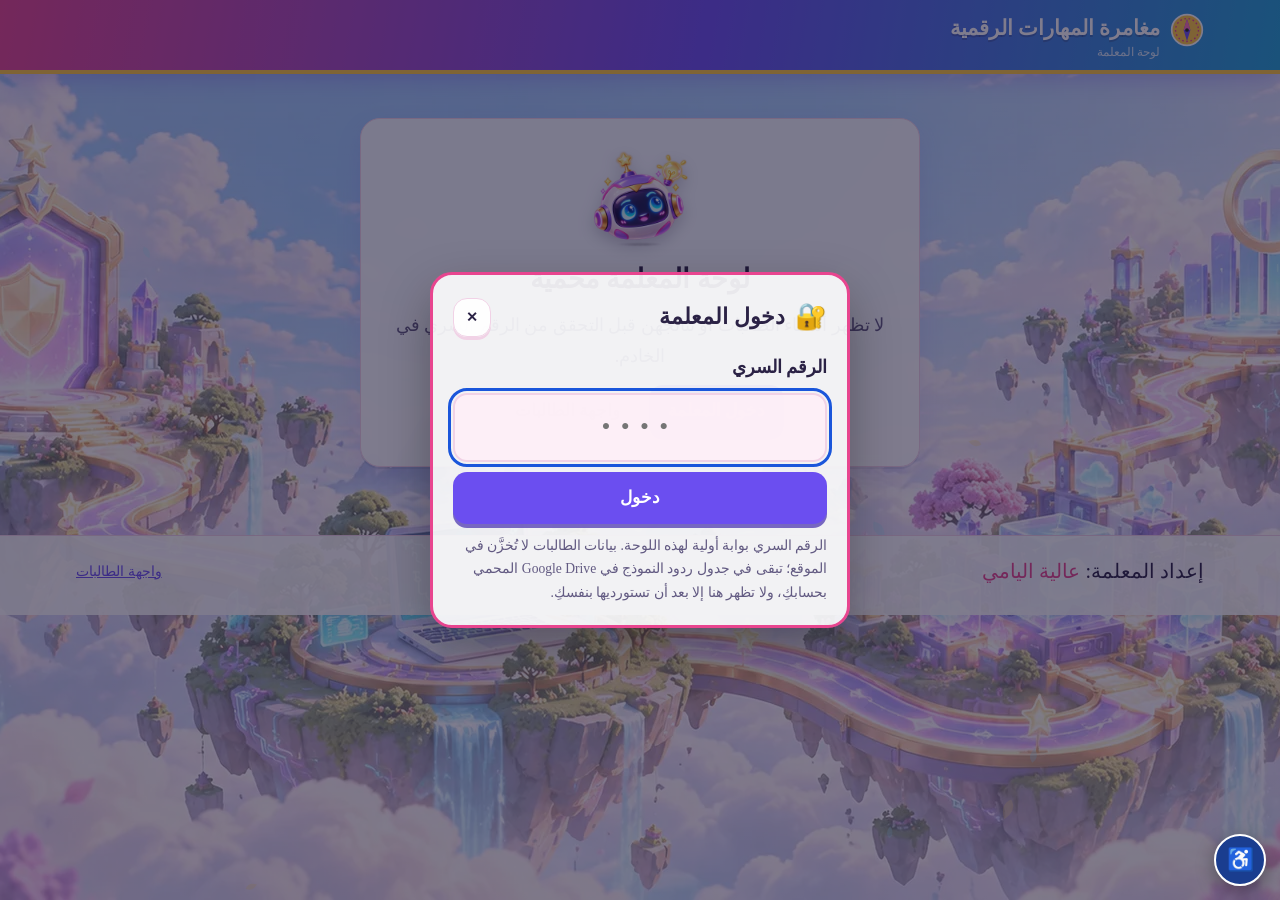
==== commit 3f9cdedf: "وكيل الأهداف: حذف قسم دعم الطالبات المضاف بعد «طالبات يُقترح دعمهن في هذا الناتج» يُحذف support.js و" ====
--- a/teacher.html
+++ b/teacher.html
@@ -11,7 +11,7 @@
 <link rel="stylesheet" href="css/style.css?v=1.7.7">
 <link rel="stylesheet" href="css/a11y.css?v=1.7.7">
 <link rel="stylesheet" href="css/scenes.css?v=1.7.7">
-<link rel="stylesheet" href="css/teacher-scene.css?v=1.7.15">
+<link rel="stylesheet" href="css/teacher-scene.css?v=1.7.16">
 </head>
 <body class="teacher-mode" data-scene="hero">
 <header class="topbar">
@@ -44,9 +44,7 @@
 <script src="js/post-wording.js?v=1.7.7"></script>
 <script src="js/post.js?v=1.7.7"></script>
 <script src="js/consistency.js?v=1.7.7"></script>
-<script src="js/textbook.js?v=1.7.15"></script>
-<script src="js/support.js?v=1.7.15"></script>
-<script src="js/goals-view.js?v=1.7.15"></script>
+<script src="js/goals-view.js?v=1.7.16"></script>
 <script src="js/export-excel.js?v=1.7.7"></script>
 <script src="js/fx.js?v=1.7.7"></script>
 <script src="js/teacher-guide.js?v=1.7.7"></script>
--- a/css/teacher-scene.css
+++ b/css/teacher-scene.css
@@ -42,53 +42,3 @@
 
 /* نصوص وأزرار التنقل التي تقع مباشرة فوق الخلفية: شريط معتم ليسهل قراءتها */
 .teacher-mode #tbody > p, .teacher-mode #tbody > .row, .teacher-mode #tbody > h2, .teacher-mode #tbody > h3, .teacher-mode #tbody > .pager { background: var(--surface); color: var(--ink, #2B2245); padding: 8px 14px; border-radius: 14px; box-shadow: var(--shadow); margin-block: 8px; }
-
-/* ===== دعم الطالبات + الأثر المقاس (وكيل الأهداف) ===== */
-.teacher-mode #spSec .sp-table td { vertical-align: top; }
-.teacher-mode #spSec .sp-table textarea.t-input { width: 100%; background: #FFFFFF; color: #2B2245; border-color: #D9D0F0; line-height: 1.6; resize: vertical; }
-.sp-ap { display: flex; align-items: center; gap: 6px; flex-wrap: wrap; min-width: 190px; }
-.ap-btn { width: 36px; height: 36px; border-radius: 50%; border: 2px solid #B9A6EA; background: #FFFFFF; color: #6B4EF0; display: inline-flex; align-items: center; justify-content: center; cursor: pointer; padding: 0; transition: transform .15s, background .15s, border-color .15s; }
-.ap-btn svg { width: 19px; height: 19px; stroke-width: 2.4; }
-.ap-btn:hover { transform: scale(1.08); }
-.ap-btn:focus-visible { outline: 3px solid #FFC93C; outline-offset: 2px; }
-.ap-btn.ok:hover { border-color: #109E6E; color: #109E6E; }
-.ap-btn.no:hover { border-color: #D9365E; color: #D9365E; }
-.ap-btn.ok.is-on { background: #109E6E; border-color: #109E6E; color: #FFFFFF; }
-.ap-btn.no.is-on { background: #D9365E; border-color: #D9365E; color: #FFFFFF; }
-.ap-lbl { font-size: .82rem; font-weight: 700; color: #625A82; }
-.ap-lbl.ok { color: #0B7D58; } .ap-lbl.bad { color: #B5294C; }
-#spSec .sp-sub td, .teacher-mode #spSec .t-table tbody tr.sp-sub td { background: #EAF8F1; border-top: 1px dashed #7FCBA6; color: #1F3B31; }
-#spSec .ok-t { color: #0B7D58; }
-#spSec .sp-grid { display: grid; grid-template-columns: repeat(auto-fill, minmax(230px, 1fr)); gap: 8px; margin: 8px 0 2px; }
-#spSec .sp-box { display: flex; flex-direction: column; gap: 4px; padding: 8px 10px; background: #FFFFFF; border: 1px solid #CFE8DB; border-radius: 10px; }
-#spSec .sp-box.done { background: #F6FFFA; }
-#spSec .sp-box input { max-width: 110px; background: #FFFFFF; color: #2B2245; }
-html[data-theme="dark"] .ap-btn { background: #1E1840; border-color: #6F5FC4; color: #B3A3FF; }
-html[data-theme="dark"] .ap-lbl { color: #BDB3E3; } html[data-theme="dark"] .ap-lbl.ok { color: #4FE0A6; } html[data-theme="dark"] .ap-lbl.bad { color: #FF8AA6; }
-html[data-theme="dark"] #spSec .sp-sub td, html[data-theme="dark"] .teacher-mode #spSec .t-table tbody tr.sp-sub td { background: #173A33; border-top-color: #2E6B58; color: #E6FFF5; }
-html[data-theme="dark"] #spSec .sp-box { background: #1E1840; border-color: #35296E; } html[data-theme="dark"] #spSec .sp-box.done { background: #173A33; }
-html[data-theme="dark"] #spSec .ok-t { color: #4FE0A6; }
-html[data-theme="dark"] .teacher-mode #spSec .sp-table textarea.t-input, html[data-theme="dark"] #spSec .sp-box input { background: #261F52; color: #F2EEFF; border-color: #473C80; }
-@media (prefers-reduced-motion: reduce) { .ap-btn { transition: none; } .ap-btn:hover { transform: none; } }
-#spSec .sp-book { display: inline-block; margin-top: 3px; padding: 1px 9px; border-radius: 999px; background: #EEE8FF; color: #4B3BAE; border: 1px solid #D4C8FA; font-size: .74rem; font-weight: 700; line-height: 1.6; }
-html[data-theme="dark"] #spSec .sp-book { background: #2B2260; color: #CFC5FF; border-color: #473C80; }
-
-
-/* وكيل العلاج الفرعي: بطاقة التعريف ومستويات الدعم */
-#spSec .sp-agent { margin: 8px 0; padding: 8px 14px; border-radius: 14px; background: #F4EFFF; border: 1px solid #D4C8FA; color: #3B2E8A; }
-#spSec .sp-agent summary { cursor: pointer; }
-#spSec .sp-agent dl { display: grid; grid-template-columns: 90px 1fr; gap: 4px 12px; margin: 8px 0; }
-#spSec .sp-agent dt { font-weight: 800; color: #4B3BAE; }
-#spSec .sp-agent dd { margin: 0; }
-#spSec .sp-lv-int { background: #FDE2E8; color: #9B1C3B; }
-#spSec .sp-lv-mid { background: #FFF1D6; color: #8A5A00; }
-#spSec .sp-lv-low { background: #DDF5E6; color: #17663A; }
-@media (max-width: 640px) { #spSec .sp-agent dl { grid-template-columns: 1fr; } }
-[data-theme="dark"] #spSec .sp-agent, .dark #spSec .sp-agent { background: #2A2347; border-color: #4A3F7F; color: #E4DEFF; }
-[data-theme="dark"] #spSec .sp-agent dt, .dark #spSec .sp-agent dt { color: #CFC4FF; }
-#spSec .sp-ind td { vertical-align: top; }
-#spSec .sp-in { width: 84px; text-align: center; }
-#spSec .ap-btn.send { width: 38px; height: 38px; border-radius: 50%; border: 1.5px solid #6B4FE0; background: #6B4FE0; color: #fff; display: inline-flex; align-items: center; justify-content: center; cursor: pointer; transition: transform .15s ease, box-shadow .15s ease; }
-#spSec .ap-btn.send:hover:not(:disabled) { transform: translateY(-1px); box-shadow: 0 4px 10px rgba(107,79,224,.35); }
-#spSec .ap-btn.send:disabled { background: #E7E2F7; border-color: #D4C8FA; color: #9A90C8; cursor: not-allowed; }
-#spSec .ap-btn.send:focus-visible { outline: 3px solid #B9A8FF; outline-offset: 2px; }
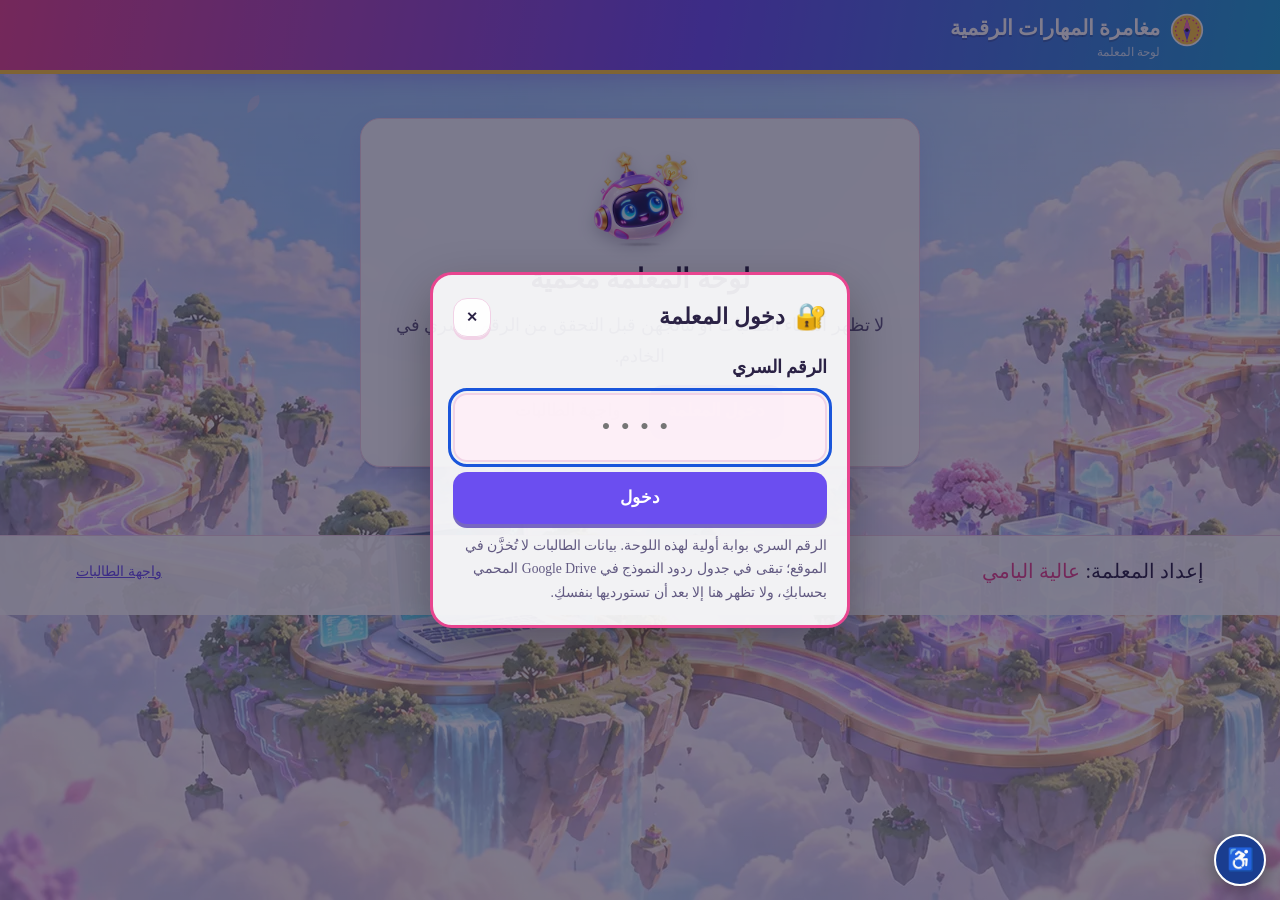
==== commit a129b773: "إضافة وكيل الخطط العلاجية (1.8.0): خطط من الكتاب، اعتماد، مقارنة ما بعد المعالجة Co-Authored-By: Cla" ====
--- a/teacher.html
+++ b/teacher.html
@@ -11,7 +11,7 @@
 <link rel="stylesheet" href="css/style.css?v=1.7.7">
 <link rel="stylesheet" href="css/a11y.css?v=1.7.7">
 <link rel="stylesheet" href="css/scenes.css?v=1.7.7">
-<link rel="stylesheet" href="css/teacher-scene.css?v=1.7.16">
+<link rel="stylesheet" href="css/teacher-scene.css?v=1.8.0">
 </head>
 <body class="teacher-mode" data-scene="hero">
 <header class="topbar">
@@ -29,7 +29,7 @@
     <div><a class="linkish" href="index.html">واجهة الطالبات</a></div>
   </div>
 </footer>
-<script src="js/config.js?v=1.7.7"></script>
+<script src="js/config.js?v=1.8.0"></script>
 <script src="js/icons.js?v=1.7.7"></script>
 <script src="js/questions.js?v=1.7.7"></script>
 <script src="js/rules.js?v=1.7.7"></script>
@@ -40,17 +40,19 @@
 <script src="js/agent.js?v=1.7.7"></script>
 <script src="js/outcomes.js?v=1.7.7"></script>
 <script src="js/goals.js?v=1.7.7"></script>
-<script src="js/agent-std.js?v=1.7.7"></script>
+<script src="js/agent-std.js?v=1.8.0"></script>
 <script src="js/post-wording.js?v=1.7.7"></script>
 <script src="js/post.js?v=1.7.7"></script>
 <script src="js/consistency.js?v=1.7.7"></script>
-<script src="js/goals-view.js?v=1.7.16"></script>
+<script src="js/goals-view.js?v=1.8.0"></script>
+<script src="js/remedial-data.js?v=1.8.0"></script>
+<script src="js/remedial.js?v=1.8.0"></script>
 <script src="js/export-excel.js?v=1.7.7"></script>
 <script src="js/fx.js?v=1.7.7"></script>
 <script src="js/teacher-guide.js?v=1.7.7"></script>
 <script src="js/a11y.js"></script>
 <script src="js/auth.js?v=1.7.7"></script>
-<script src="js/teacher.js?v=1.7.7"></script>
+<script src="js/teacher.js?v=1.8.0"></script>
 <script>
   document.getElementById('brandIcon').innerHTML = MDQ.icons.compass;
   MDQ.settings.loadRemote().finally(function () { MDQ.teacher.mount(document.getElementById('app')); if (MDQ.fx && MDQ.fx.petals) MDQ.fx.petals(); });
--- a/css/teacher-scene.css
+++ b/css/teacher-scene.css
@@ -42,3 +42,14 @@
 
 /* نصوص وأزرار التنقل التي تقع مباشرة فوق الخلفية: شريط معتم ليسهل قراءتها */
 .teacher-mode #tbody > p, .teacher-mode #tbody > .row, .teacher-mode #tbody > h2, .teacher-mode #tbody > h3, .teacher-mode #tbody > .pager { background: var(--surface); color: var(--ink, #2B2245); padding: 8px 14px; border-radius: 14px; box-shadow: var(--shadow); margin-block: 8px; }
+
+/* وكيل الخطط العلاجية */
+.rm .rm-stu { border: 1px solid var(--line, #d9d4c7); border-radius: 12px; padding: 10px 12px; margin: 10px 0; background: #fffdf8; }
+.rm .rm-plan { border-top: 1px dashed var(--line, #d9d4c7); padding: 8px 0; margin-top: 8px; }
+.rm .rm-steps { margin: 4px 0; padding-inline-start: 20px; }
+.rm .rm-steps li { margin: 4px 0; }
+.rm-ok { width: 40px; height: 40px; border-radius: 50%; border: 2px solid #2e7d32; background: #fff; color: #2e7d32; display: inline-flex; align-items: center; justify-content: center; cursor: pointer; }
+.rm-ok:hover:not(:disabled) { background: #e8f5e9; }
+.rm-ok[aria-pressed="true"], .rm-ok:disabled { background: #2e7d32; color: #fff; cursor: default; }
+.rm-ok:focus-visible { outline: 3px solid #c9a227; outline-offset: 2px; }
+.rm .t-table { background: #fff; }
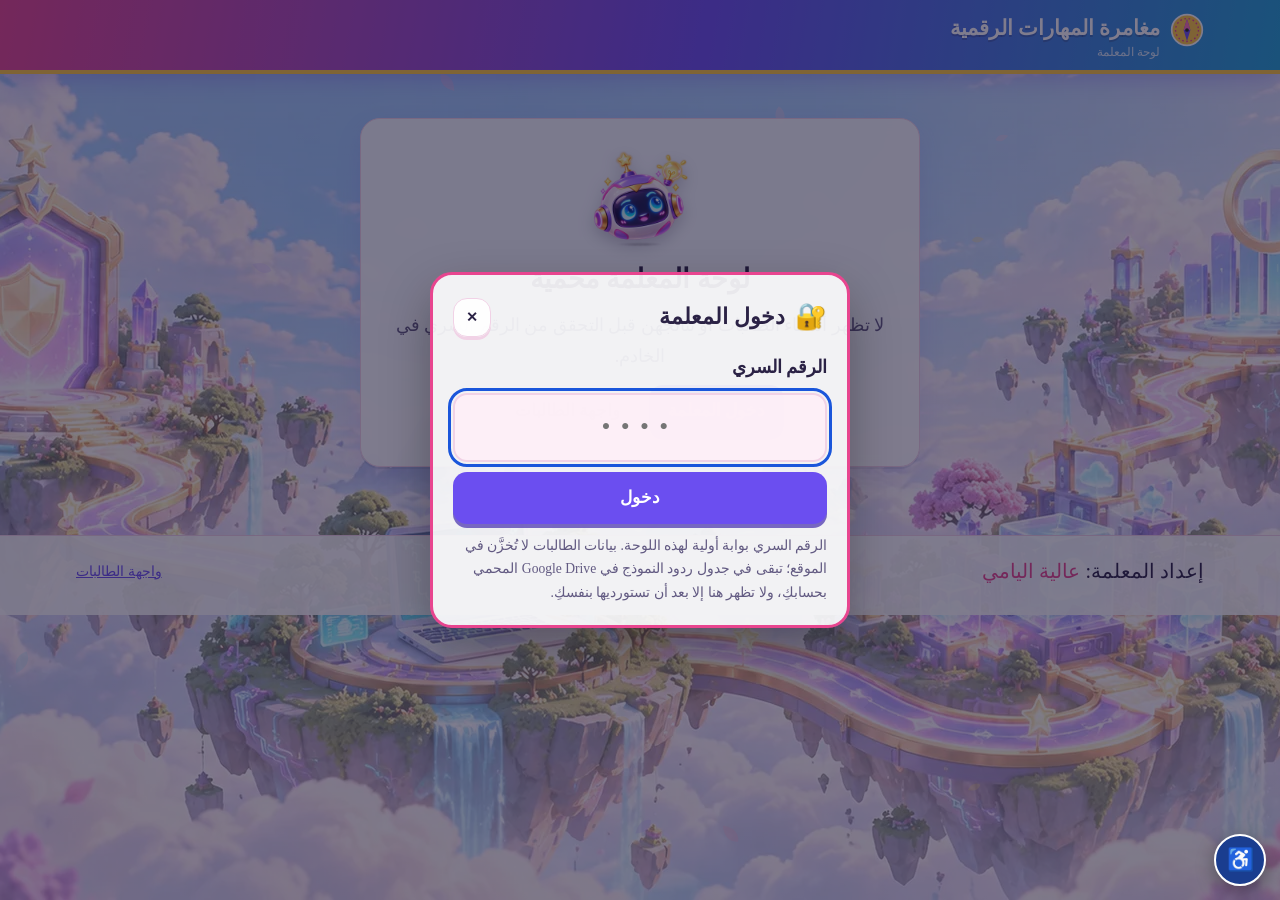
==== commit 09d93a67: "وكيل الخطط العلاجية 1.8.1: دليل المعلم مصدرًا ثانيًا (تنبيهات نقاط مهمة وصفحات الخطوات والحلول) Co-A" ====
--- a/teacher.html
+++ b/teacher.html
@@ -11,7 +11,7 @@
 <link rel="stylesheet" href="css/style.css?v=1.7.7">
 <link rel="stylesheet" href="css/a11y.css?v=1.7.7">
 <link rel="stylesheet" href="css/scenes.css?v=1.7.7">
-<link rel="stylesheet" href="css/teacher-scene.css?v=1.8.0">
+<link rel="stylesheet" href="css/teacher-scene.css?v=1.8.1">
 </head>
 <body class="teacher-mode" data-scene="hero">
 <header class="topbar">
@@ -29,7 +29,7 @@
     <div><a class="linkish" href="index.html">واجهة الطالبات</a></div>
   </div>
 </footer>
-<script src="js/config.js?v=1.8.0"></script>
+<script src="js/config.js?v=1.8.1"></script>
 <script src="js/icons.js?v=1.7.7"></script>
 <script src="js/questions.js?v=1.7.7"></script>
 <script src="js/rules.js?v=1.7.7"></script>
@@ -40,19 +40,19 @@
 <script src="js/agent.js?v=1.7.7"></script>
 <script src="js/outcomes.js?v=1.7.7"></script>
 <script src="js/goals.js?v=1.7.7"></script>
-<script src="js/agent-std.js?v=1.8.0"></script>
+<script src="js/agent-std.js?v=1.8.1"></script>
 <script src="js/post-wording.js?v=1.7.7"></script>
 <script src="js/post.js?v=1.7.7"></script>
 <script src="js/consistency.js?v=1.7.7"></script>
-<script src="js/goals-view.js?v=1.8.0"></script>
-<script src="js/remedial-data.js?v=1.8.0"></script>
-<script src="js/remedial.js?v=1.8.0"></script>
+<script src="js/goals-view.js?v=1.8.1"></script>
+<script src="js/remedial-data.js?v=1.8.1"></script>
+<script src="js/remedial.js?v=1.8.1"></script>
 <script src="js/export-excel.js?v=1.7.7"></script>
 <script src="js/fx.js?v=1.7.7"></script>
 <script src="js/teacher-guide.js?v=1.7.7"></script>
 <script src="js/a11y.js"></script>
 <script src="js/auth.js?v=1.7.7"></script>
-<script src="js/teacher.js?v=1.8.0"></script>
+<script src="js/teacher.js?v=1.8.1"></script>
 <script>
   document.getElementById('brandIcon').innerHTML = MDQ.icons.compass;
   MDQ.settings.loadRemote().finally(function () { MDQ.teacher.mount(document.getElementById('app')); if (MDQ.fx && MDQ.fx.petals) MDQ.fx.petals(); });
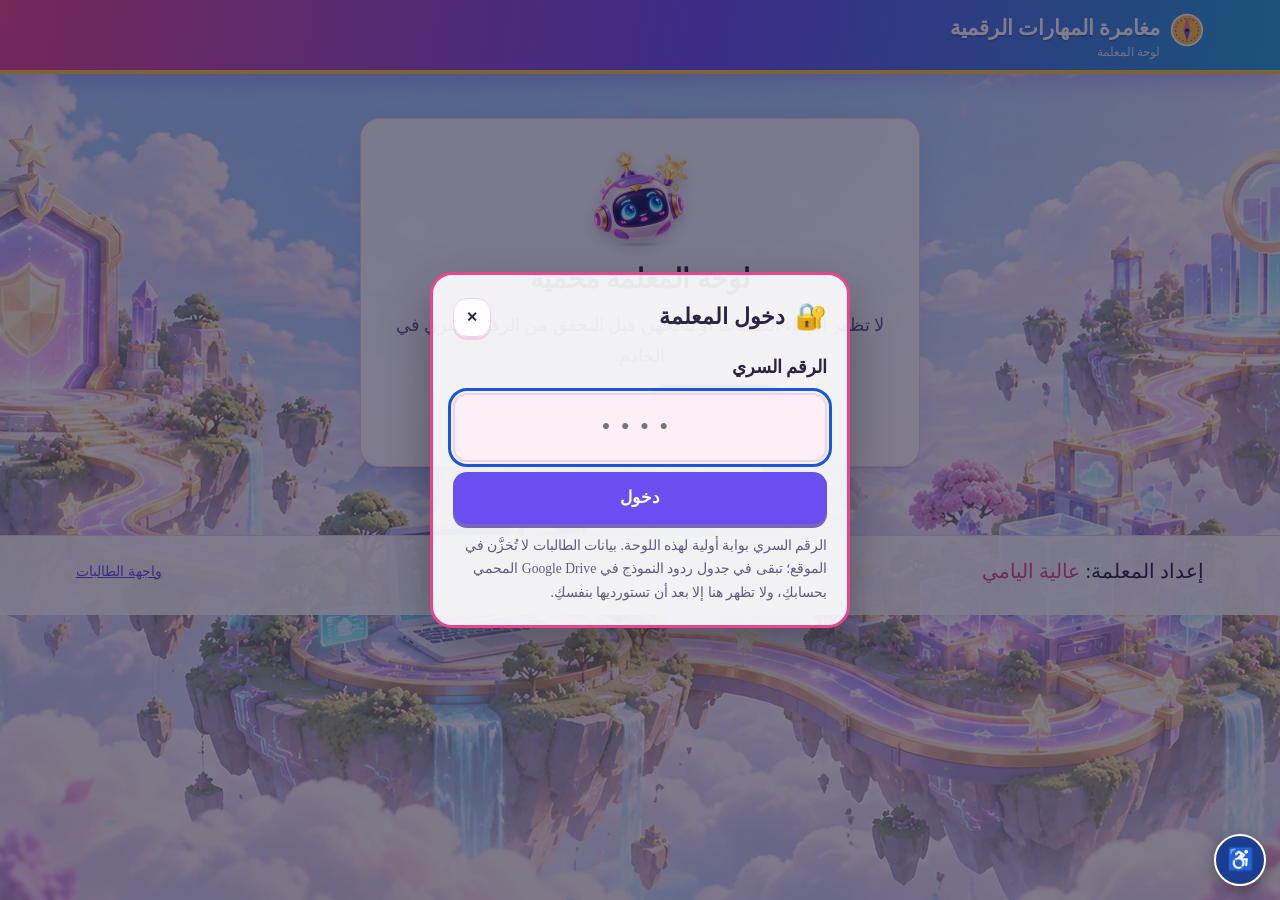
==== commit 8f5bcfff: "وكيل الأهداف 1.8.2: جدول الطالبات الأكثر إخفاقًا في النواتج جميعها مع إرسال المحددات لوكيل الخطط Co-" ====
--- a/teacher.html
+++ b/teacher.html
@@ -11,7 +11,7 @@
 <link rel="stylesheet" href="css/style.css?v=1.7.7">
 <link rel="stylesheet" href="css/a11y.css?v=1.7.7">
 <link rel="stylesheet" href="css/scenes.css?v=1.7.7">
-<link rel="stylesheet" href="css/teacher-scene.css?v=1.8.1">
+<link rel="stylesheet" href="css/teacher-scene.css?v=1.8.2">
 </head>
 <body class="teacher-mode" data-scene="hero">
 <header class="topbar">
@@ -29,7 +29,7 @@
     <div><a class="linkish" href="index.html">واجهة الطالبات</a></div>
   </div>
 </footer>
-<script src="js/config.js?v=1.8.1"></script>
+<script src="js/config.js?v=1.8.2"></script>
 <script src="js/icons.js?v=1.7.7"></script>
 <script src="js/questions.js?v=1.7.7"></script>
 <script src="js/rules.js?v=1.7.7"></script>
@@ -40,19 +40,19 @@
 <script src="js/agent.js?v=1.7.7"></script>
 <script src="js/outcomes.js?v=1.7.7"></script>
 <script src="js/goals.js?v=1.7.7"></script>
-<script src="js/agent-std.js?v=1.8.1"></script>
+<script src="js/agent-std.js?v=1.8.2"></script>
 <script src="js/post-wording.js?v=1.7.7"></script>
 <script src="js/post.js?v=1.7.7"></script>
 <script src="js/consistency.js?v=1.7.7"></script>
-<script src="js/goals-view.js?v=1.8.1"></script>
-<script src="js/remedial-data.js?v=1.8.1"></script>
-<script src="js/remedial.js?v=1.8.1"></script>
+<script src="js/goals-view.js?v=1.8.2"></script>
+<script src="js/remedial-data.js?v=1.8.2"></script>
+<script src="js/remedial.js?v=1.8.2"></script>
 <script src="js/export-excel.js?v=1.7.7"></script>
 <script src="js/fx.js?v=1.7.7"></script>
 <script src="js/teacher-guide.js?v=1.7.7"></script>
 <script src="js/a11y.js"></script>
 <script src="js/auth.js?v=1.7.7"></script>
-<script src="js/teacher.js?v=1.8.1"></script>
+<script src="js/teacher.js?v=1.8.2"></script>
 <script>
   document.getElementById('brandIcon').innerHTML = MDQ.icons.compass;
   MDQ.settings.loadRemote().finally(function () { MDQ.teacher.mount(document.getElementById('app')); if (MDQ.fx && MDQ.fx.petals) MDQ.fx.petals(); });
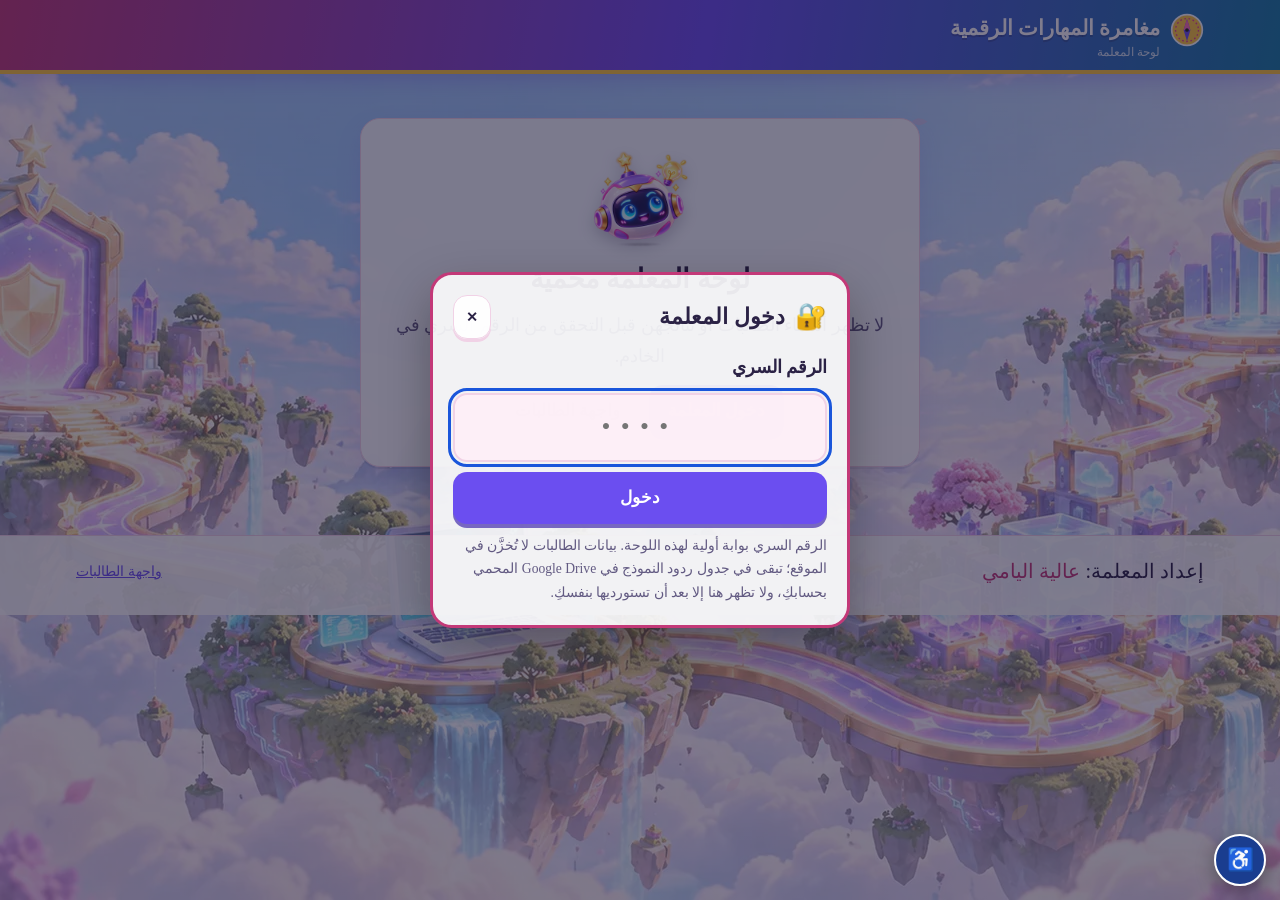
==== commit 28ba3906: "1.9.0: نسبة بلوغ 90٪ والربع الأدنى مقابل الباقي، أثر الخطط على الأضعف أساسًا، وتحسينات الشمول (تباين" ====
--- a/teacher.html
+++ b/teacher.html
@@ -9,9 +9,9 @@
 <link rel="preconnect" href="https://fonts.gstatic.com" crossorigin>
 <link rel="stylesheet" href="https://fonts.googleapis.com/css2?family=Amiri:wght@400;700&display=swap">
 <link rel="stylesheet" href="css/style.css?v=1.7.7">
-<link rel="stylesheet" href="css/a11y.css?v=1.7.7">
+<link rel="stylesheet" href="css/a11y.css?v=1.9.0">
 <link rel="stylesheet" href="css/scenes.css?v=1.7.7">
-<link rel="stylesheet" href="css/teacher-scene.css?v=1.8.2">
+<link rel="stylesheet" href="css/teacher-scene.css?v=1.9.0">
 </head>
 <body class="teacher-mode" data-scene="hero">
 <header class="topbar">
@@ -29,7 +29,7 @@
     <div><a class="linkish" href="index.html">واجهة الطالبات</a></div>
   </div>
 </footer>
-<script src="js/config.js?v=1.8.2"></script>
+<script src="js/config.js?v=1.9.0"></script>
 <script src="js/icons.js?v=1.7.7"></script>
 <script src="js/questions.js?v=1.7.7"></script>
 <script src="js/rules.js?v=1.7.7"></script>
@@ -40,19 +40,19 @@
 <script src="js/agent.js?v=1.7.7"></script>
 <script src="js/outcomes.js?v=1.7.7"></script>
 <script src="js/goals.js?v=1.7.7"></script>
-<script src="js/agent-std.js?v=1.8.2"></script>
+<script src="js/agent-std.js?v=1.9.0"></script>
 <script src="js/post-wording.js?v=1.7.7"></script>
-<script src="js/post.js?v=1.7.7"></script>
+<script src="js/post.js?v=1.9.0"></script>
 <script src="js/consistency.js?v=1.7.7"></script>
-<script src="js/goals-view.js?v=1.8.2"></script>
-<script src="js/remedial-data.js?v=1.8.2"></script>
-<script src="js/remedial.js?v=1.8.2"></script>
+<script src="js/goals-view.js?v=1.9.0"></script>
+<script src="js/remedial-data.js?v=1.9.0"></script>
+<script src="js/remedial.js?v=1.9.0"></script>
 <script src="js/export-excel.js?v=1.7.7"></script>
 <script src="js/fx.js?v=1.7.7"></script>
 <script src="js/teacher-guide.js?v=1.7.7"></script>
-<script src="js/a11y.js"></script>
+<script src="js/a11y.js?v=1.9.0"></script>
 <script src="js/auth.js?v=1.7.7"></script>
-<script src="js/teacher.js?v=1.8.2"></script>
+<script src="js/teacher.js?v=1.9.0"></script>
 <script>
   document.getElementById('brandIcon').innerHTML = MDQ.icons.compass;
   MDQ.settings.loadRemote().finally(function () { MDQ.teacher.mount(document.getElementById('app')); if (MDQ.fx && MDQ.fx.petals) MDQ.fx.petals(); });
--- a/css/a11y.css
+++ b/css/a11y.css
@@ -22,3 +22,32 @@
 .a11y-panel button.ab:disabled { opacity: .45; cursor: not-allowed; }
 .a11y-val { min-width: 54px; text-align: center; font-weight: 700; }
 .a11y-note { font-size: .8rem; color: #444; margin: 6px 0 0; }
+
+/* ---- تباين الألوان (WCAG 2.2 AA ≥ 4.5:1 للنص): درجات أغمق للحالات والنصوص الملوّنة، دون المساس بالوضع الداكن ---- */
+:root { --ok: #0A7854; --warn: #9A5C00; --bad: #BF2E52; --brand-2: #C33978; --brand-3: #167DA5; }
+@media (prefers-color-scheme: dark) { :root:not([data-theme="light"]) { --brand-ink: #161230; } }
+:root[data-theme="dark"] { --brand-ink: #161230; }
+html[data-contrast="high"] .pill { border: 1px solid currentColor; }
+
+/* ---- الإتاحة العامة: أهداف لمس ≥ 44px للأزرار، ولا انزلاق أفقي للصفحة ---- */
+html { overflow-x: clip; }
+.btn, button.ab, .a11y-fab { min-height: 44px; }
+.a11y-fab { min-width: 52px; }
+
+/* ---- العرض المبسّط للجوال: عمود واحد، خط أكبر، بلا زخارف، جداول قابلة للتمرير ---- */
+html[data-simple="on"] body { font-size: calc(19px * var(--a11y-scale)); background-image: none; }
+html[data-simple="on"] body::before, html[data-simple="on"] body::after { display: none; }
+html[data-simple="on"] .mascot, html[data-simple="on"] .mascot-img, html[data-simple="on"] #tguide, html[data-simple="on"] [data-decor] { display: none !important; }
+html[data-simple="on"] main, html[data-simple="on"] .wrap { padding-inline: 12px; }
+html[data-simple="on"] .grid, html[data-simple="on"] .cols, html[data-simple="on"] .two, html[data-simple="on"] .stages, html[data-simple="on"] .mini-stages { display: block !important; }
+html[data-simple="on"] .grid > *, html[data-simple="on"] .cols > *, html[data-simple="on"] .two > * { margin-bottom: 12px; }
+html[data-simple="on"] .btn { width: 100%; justify-content: center; padding-block: 12px; }
+html[data-simple="on"] .row { flex-wrap: wrap; }
+html[data-simple="on"] .t-scroll, html[data-simple="on"] .t-table-wrap { overflow-x: auto; -webkit-overflow-scrolling: touch; }
+html[data-simple="on"] .panel, html[data-simple="on"] .card { border-radius: 14px; padding: 12px; }
+html[data-simple="on"] input, html[data-simple="on"] select, html[data-simple="on"] textarea { min-height: 44px; font-size: 1rem; max-width: 100%; }
+@media (max-width: 640px) {
+  .t-scroll { overflow-x: auto; }
+  .a11y-panel { inset-inline: 10px; width: auto; max-height: 80vh; overflow: auto; }
+}
+.sr-only { position: absolute; width: 1px; height: 1px; padding: 0; margin: -1px; overflow: hidden; clip: rect(0,0,0,0); white-space: nowrap; border: 0; }
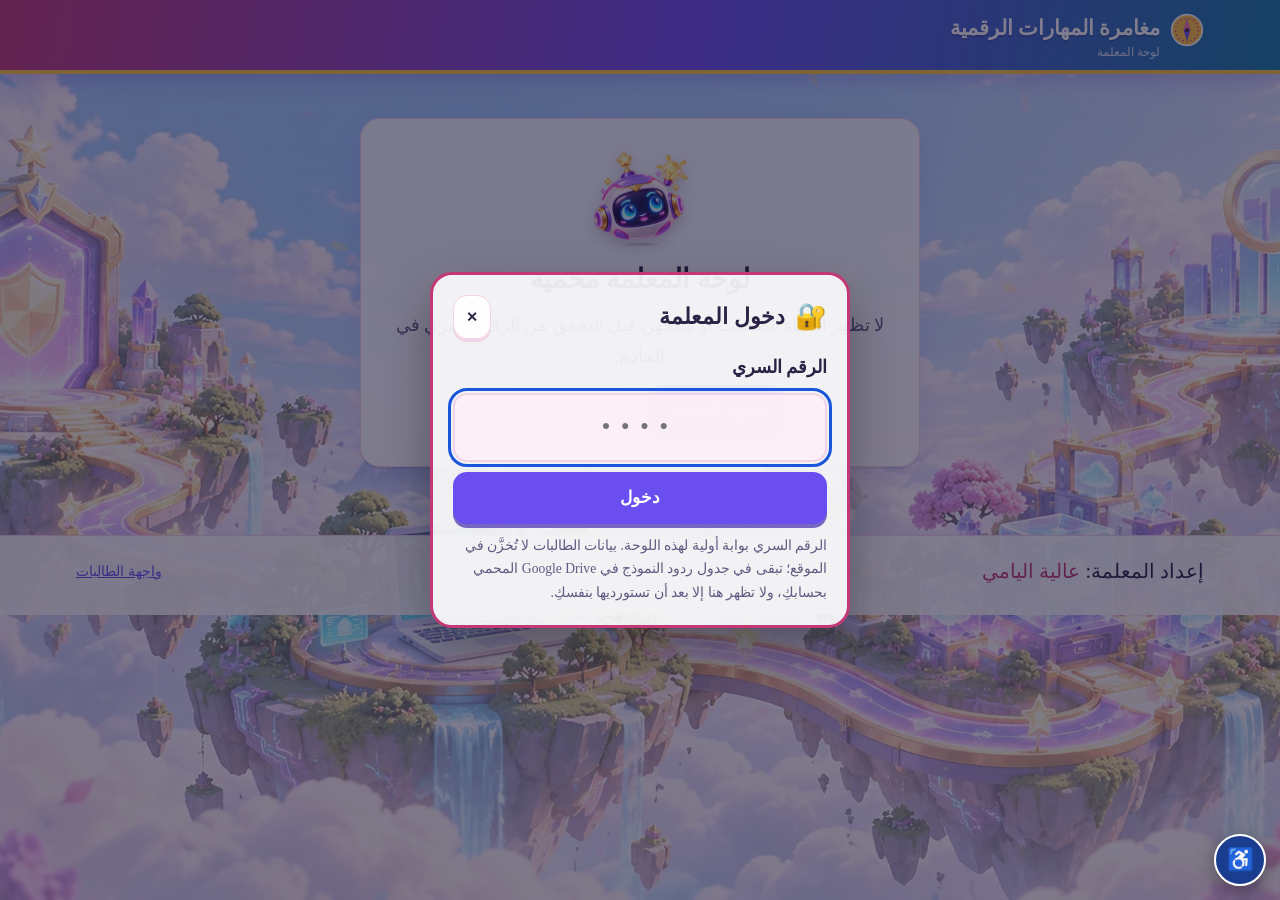
==== commit cefb5138: "2.0.0: معايرة العتبات وتحليل المشتتات وحلقة المتابعة المغلقة المرحلة 1: معايرة عتبة وسم الضعف (مسح و" ====
--- a/teacher.html
+++ b/teacher.html
@@ -40,13 +40,16 @@
 <script src="js/agent.js?v=1.7.7"></script>
 <script src="js/outcomes.js?v=1.7.7"></script>
 <script src="js/goals.js?v=1.7.7"></script>
-<script src="js/agent-std.js?v=1.9.0"></script>
+<script src="js/agent-std.js?v=2.0.0"></script>
 <script src="js/post-wording.js?v=1.7.7"></script>
 <script src="js/post.js?v=1.9.0"></script>
-<script src="js/consistency.js?v=1.7.7"></script>
+<script src="js/calibration.js?v=2.0.0"></script>
+<script src="js/consistency.js?v=2.0.0"></script>
 <script src="js/goals-view.js?v=1.9.0"></script>
 <script src="js/remedial-data.js?v=1.9.0"></script>
-<script src="js/remedial.js?v=1.9.0"></script>
+<script src="js/distractors.js?v=2.0.0"></script>
+<script src="js/loop.js?v=2.0.0"></script>
+<script src="js/remedial.js?v=2.0.0"></script>
 <script src="js/export-excel.js?v=1.7.7"></script>
 <script src="js/fx.js?v=1.7.7"></script>
 <script src="js/teacher-guide.js?v=1.7.7"></script>
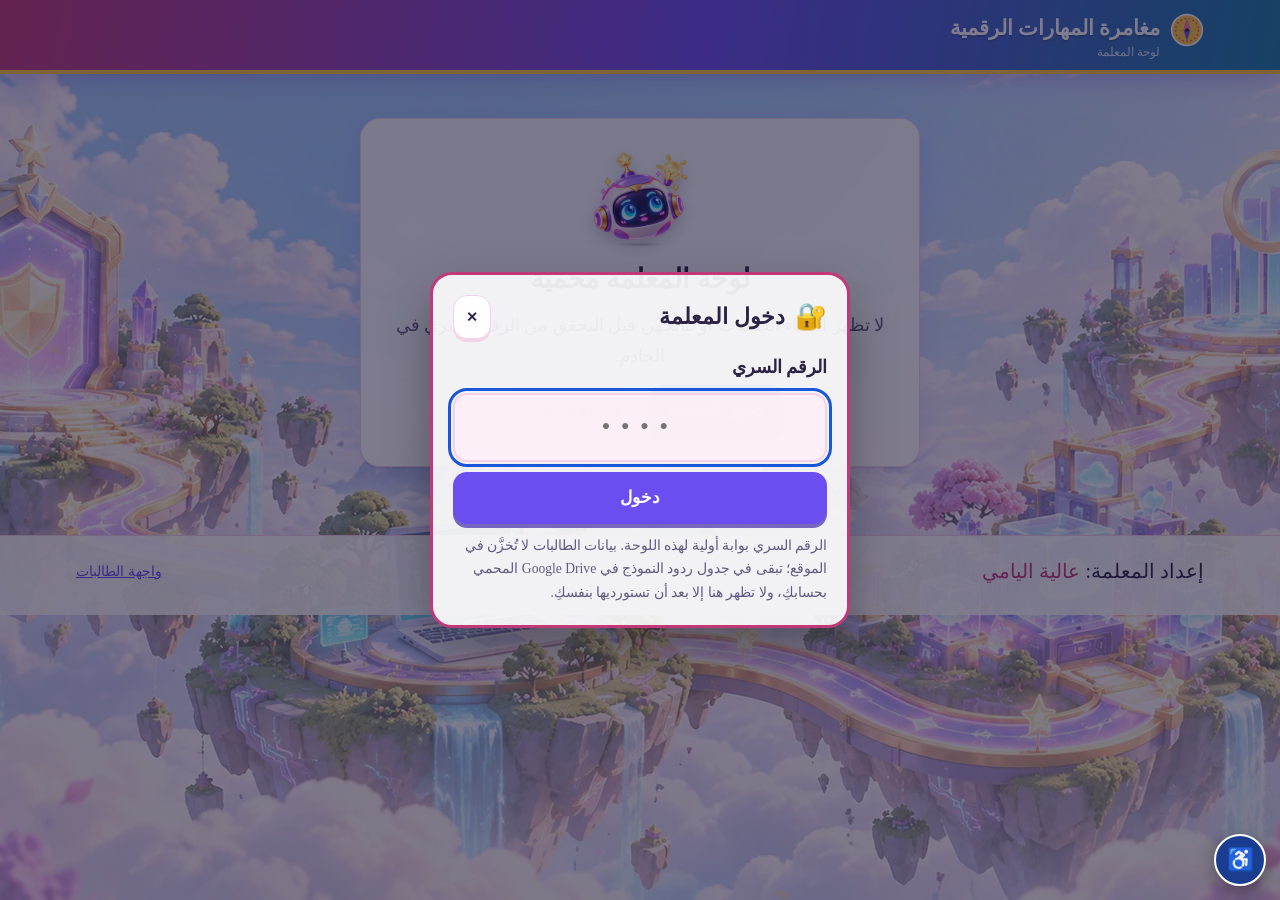
==== commit b9527f26: "2.0.1: إصلاح تكرار أسلوب الكتاب في المحاولة الثانية للخطط السابقة للحلقة Co-Authored-By: Claude Sonn" ====
--- a/teacher.html
+++ b/teacher.html
@@ -40,7 +40,7 @@
 <script src="js/agent.js?v=1.7.7"></script>
 <script src="js/outcomes.js?v=1.7.7"></script>
 <script src="js/goals.js?v=1.7.7"></script>
-<script src="js/agent-std.js?v=2.0.0"></script>
+<script src="js/agent-std.js?v=2.0.1"></script>
 <script src="js/post-wording.js?v=1.7.7"></script>
 <script src="js/post.js?v=1.9.0"></script>
 <script src="js/calibration.js?v=2.0.0"></script>
@@ -48,8 +48,8 @@
 <script src="js/goals-view.js?v=1.9.0"></script>
 <script src="js/remedial-data.js?v=1.9.0"></script>
 <script src="js/distractors.js?v=2.0.0"></script>
-<script src="js/loop.js?v=2.0.0"></script>
-<script src="js/remedial.js?v=2.0.0"></script>
+<script src="js/loop.js?v=2.0.1"></script>
+<script src="js/remedial.js?v=2.0.1"></script>
 <script src="js/export-excel.js?v=1.7.7"></script>
 <script src="js/fx.js?v=1.7.7"></script>
 <script src="js/teacher-guide.js?v=1.7.7"></script>
